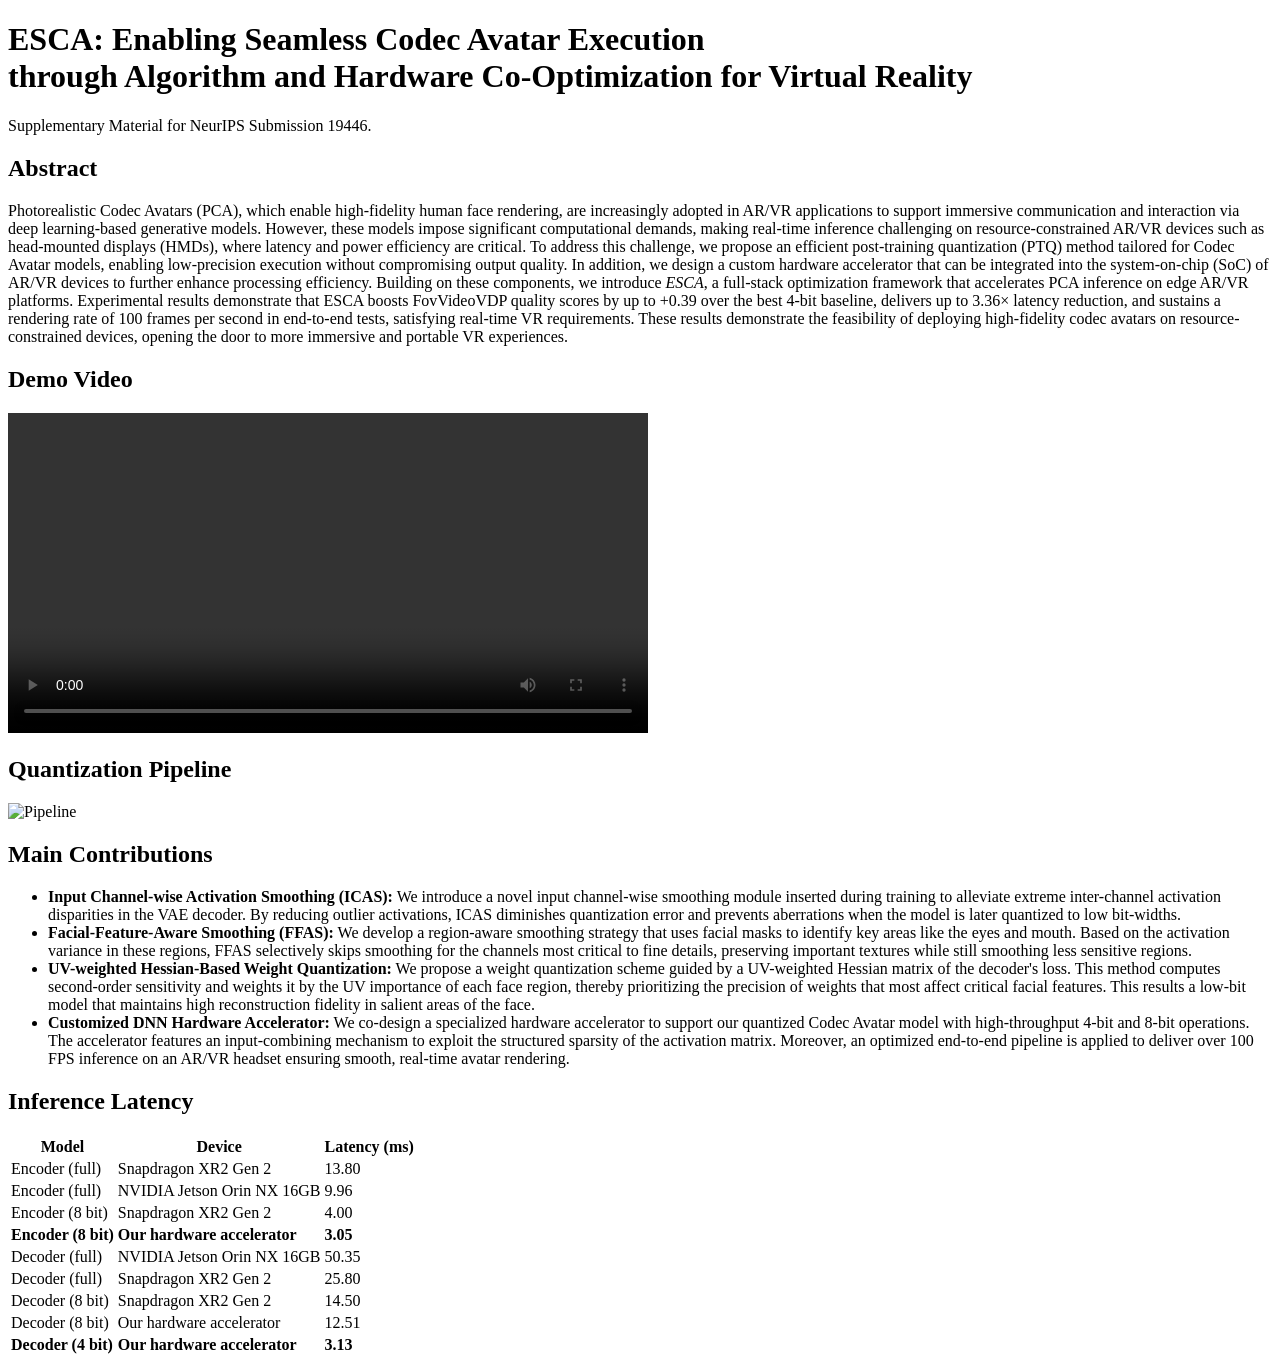
==== index.html @ 7dab5bc8 "Add files via upload" ====
<!DOCTYPE html>
<html lang="en">
<head>
    <meta charset="UTF-8">
    <title>Supplementary Material</title>
    <link rel="stylesheet" href="css/style.css">
</head>
<body>
    <h1>ESCA: Enabling Seamless Codec Avatar Execution<br>through Algorithm and Hardware Co-Optimization for Virtual Reality</h1>
    <p>Supplementary Material for NeurIPS Submission 19446.</p>

    <h2>Abstract</h2>
    <p class="abstract">Photorealistic Codec Avatars (PCA), which enable high-fidelity human face rendering, are increasingly adopted in AR/VR applications to support immersive communication and interaction via deep learning-based generative models. However, these models impose significant computational demands, making real-time inference challenging on resource-constrained AR/VR devices such as head-mounted displays (HMDs), where latency and power efficiency are critical. To address this challenge, we propose an efficient post-training quantization (PTQ) method tailored for Codec Avatar models, enabling low-precision execution without compromising output quality. In addition, we design a custom hardware accelerator that can be integrated into the system-on-chip (SoC) of AR/VR devices to further enhance processing efficiency. Building on these components, we introduce <i>ESCA</i>, a full-stack optimization framework that accelerates PCA inference on edge AR/VR platforms. Experimental results demonstrate that ESCA boosts FovVideoVDP quality scores by up to +0.39 over the best 4-bit baseline, delivers up to 3.36× latency reduction, and sustains a rendering rate of 100 frames per second in end-to-end tests, satisfying real-time VR requirements. These results demonstrate the feasibility of deploying high-fidelity codec avatars on resource-constrained devices, opening the door to more immersive and portable VR experiences.</p>

    <h2>Demo Video</h2>
    <video width="640" controls>
        <source src="assets/demo.mp4" type="video/mp4">
        Your browser does not support the video tag.
    </video>

    <h2>Quantization Pipeline</h2>
    <img src="assets/pipeline.png" alt="Pipeline" width="1000">

    <h2>Main Contributions</h2>
    <ul class="contributions">
        <li>
            <strong>Input Channel-wise Activation Smoothing (ICAS):</strong> We introduce a novel input channel-wise smoothing module inserted during training to alleviate extreme inter-channel activation disparities in the VAE decoder. By reducing outlier activations, ICAS diminishes quantization error and prevents aberrations when the model is later quantized to low bit-widths.
        </li>
        <li>
            <strong>Facial-Feature-Aware Smoothing (FFAS):</strong> We develop a region-aware smoothing strategy that uses facial masks to identify key areas like the eyes and mouth. Based on the activation variance in these regions, FFAS selectively skips smoothing for the channels most critical to fine details, preserving important textures while still smoothing less sensitive regions.
        </li>
        <li>
            <strong>UV-weighted Hessian-Based Weight Quantization:</strong> We propose a weight quantization scheme guided by a UV-weighted Hessian matrix of the decoder's loss. This method computes second-order sensitivity and weights it by the UV importance of each face region, thereby prioritizing the precision of weights that most affect critical facial features. This results a low-bit model that maintains high reconstruction fidelity in salient areas of the face.
        </li>
        <li>
            <strong>Customized DNN Hardware Accelerator:</strong> We co-design a specialized hardware accelerator to support our quantized Codec Avatar model with high-throughput 4-bit and 8-bit operations. The accelerator features an input-combining mechanism to exploit the structured sparsity of the activation matrix. Moreover, an optimized end-to-end pipeline is applied to deliver over 100 FPS inference on an AR/VR headset ensuring smooth, real-time avatar rendering.
        </li>
    </ul>

    <h2>Inference Latency</h2>
    <div class="table-container">
        <table>
            <thead>
                <tr>
                    <th>Model</th>
                    <th>Device</th>
                    <th>Latency (ms)</th>
                </tr>
            </thead>
            <tbody>
                <tr>
                    <td>Encoder (full)</td>
                    <td>Snapdragon XR2 Gen 2</td>
                    <td>13.80</td>
                </tr>
                <tr>
                    <td>Encoder (full)</td>
                    <td>NVIDIA Jetson Orin NX 16GB</td>
                    <td>9.96</td>
                </tr>
                <tr>
                    <td>Encoder (8 bit)</td>
                    <td>Snapdragon XR2 Gen 2</td>
                    <td>4.00</td>
                </tr>
                <tr>
                    <td><strong>Encoder (8 bit)</strong></td>
                    <td><strong>Our hardware accelerator</strong></td>
                    <td><strong>3.05</strong></td>
                </tr>
                <tr>
                    <td>Decoder (full)</td>
                    <td>NVIDIA Jetson Orin NX 16GB</td>
                    <td>50.35</td>
                </tr>
                <tr>
                    <td>Decoder (full)</td>
                    <td>Snapdragon XR2 Gen 2</td>
                    <td>25.80</td>
                </tr>
                <tr>
                    <td>Decoder (8 bit)</td>
                    <td>Snapdragon XR2 Gen 2</td>
                    <td>14.50</td>
                </tr>
                <tr>
                    <td>Decoder (8 bit)</td>
                    <td>Our hardware accelerator</td>
                    <td>12.51</td>
                </tr>
                <tr>
                    <td><strong>Decoder (4 bit)</strong></td>
                    <td><strong>Our hardware accelerator</strong></td>
                    <td><strong>3.13</strong></td>
                </tr>
            </tbody>
        </table>
    </div>
</body>
</html>
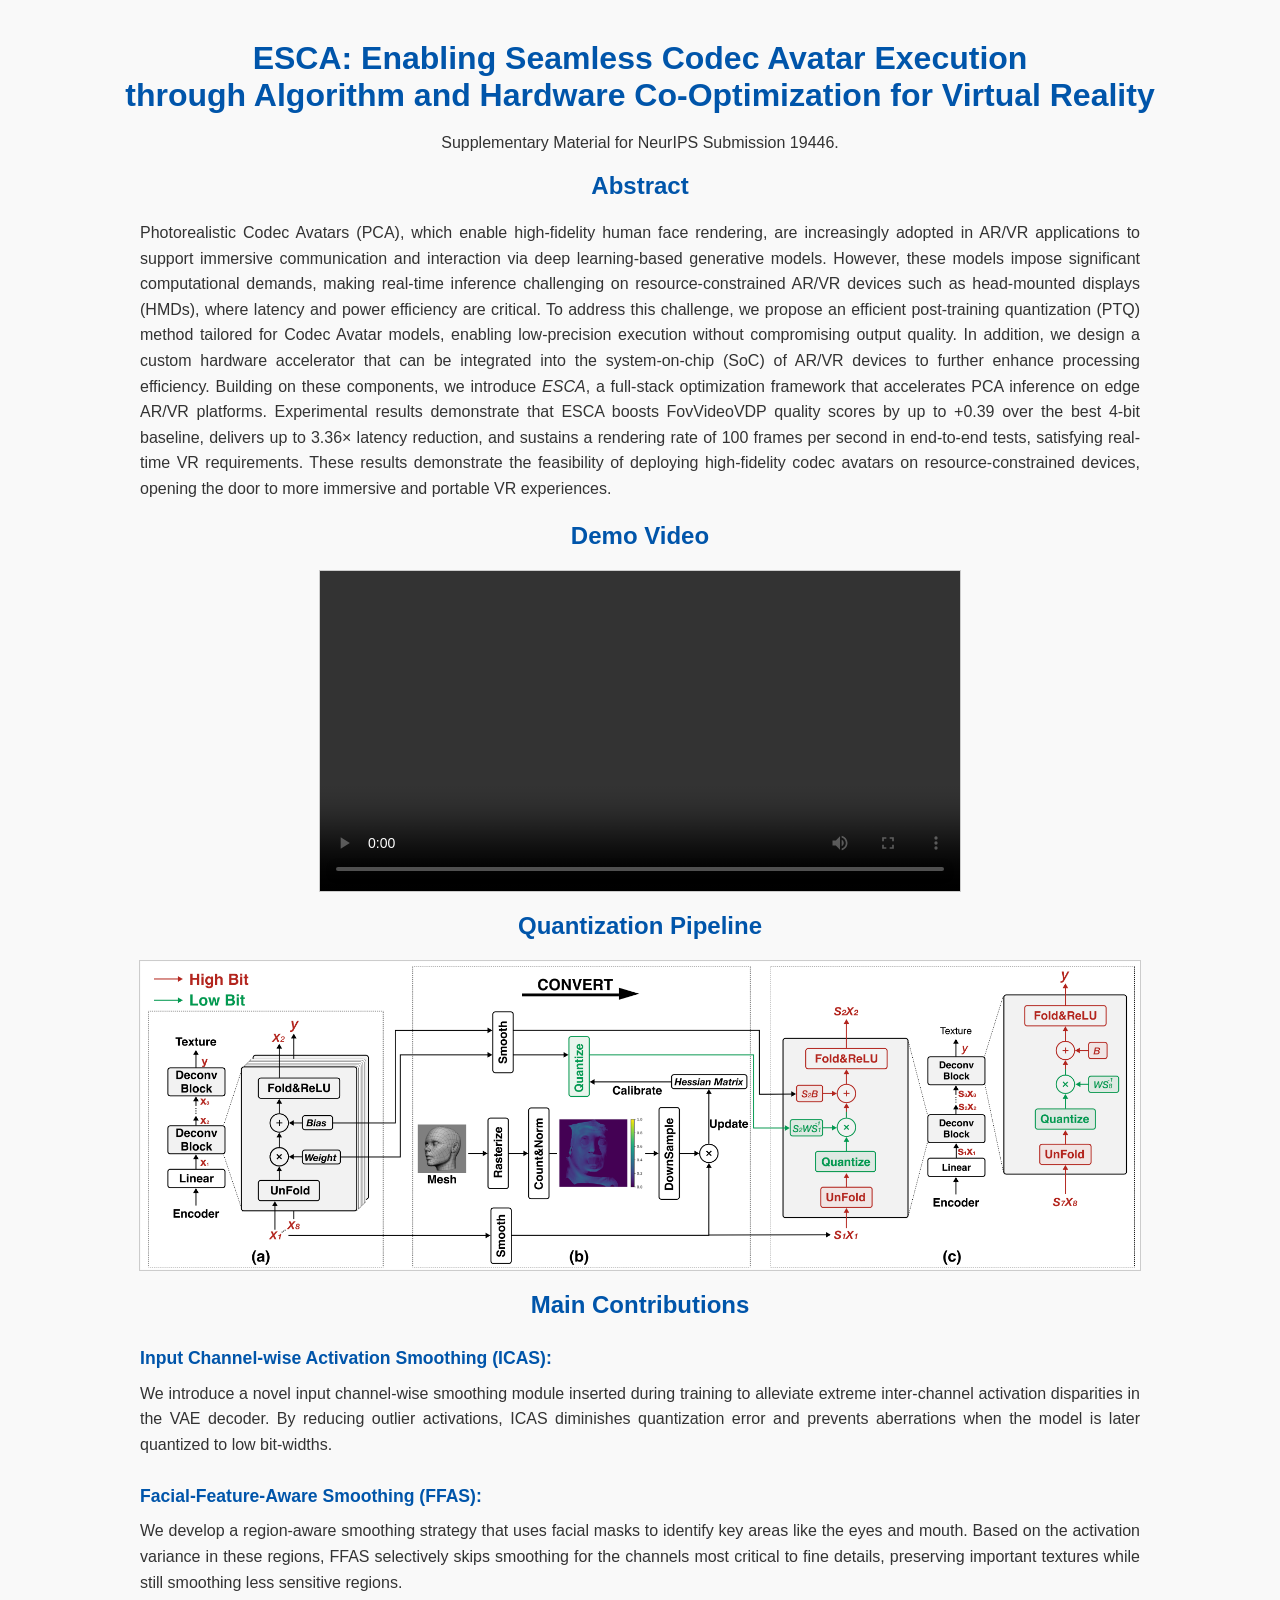
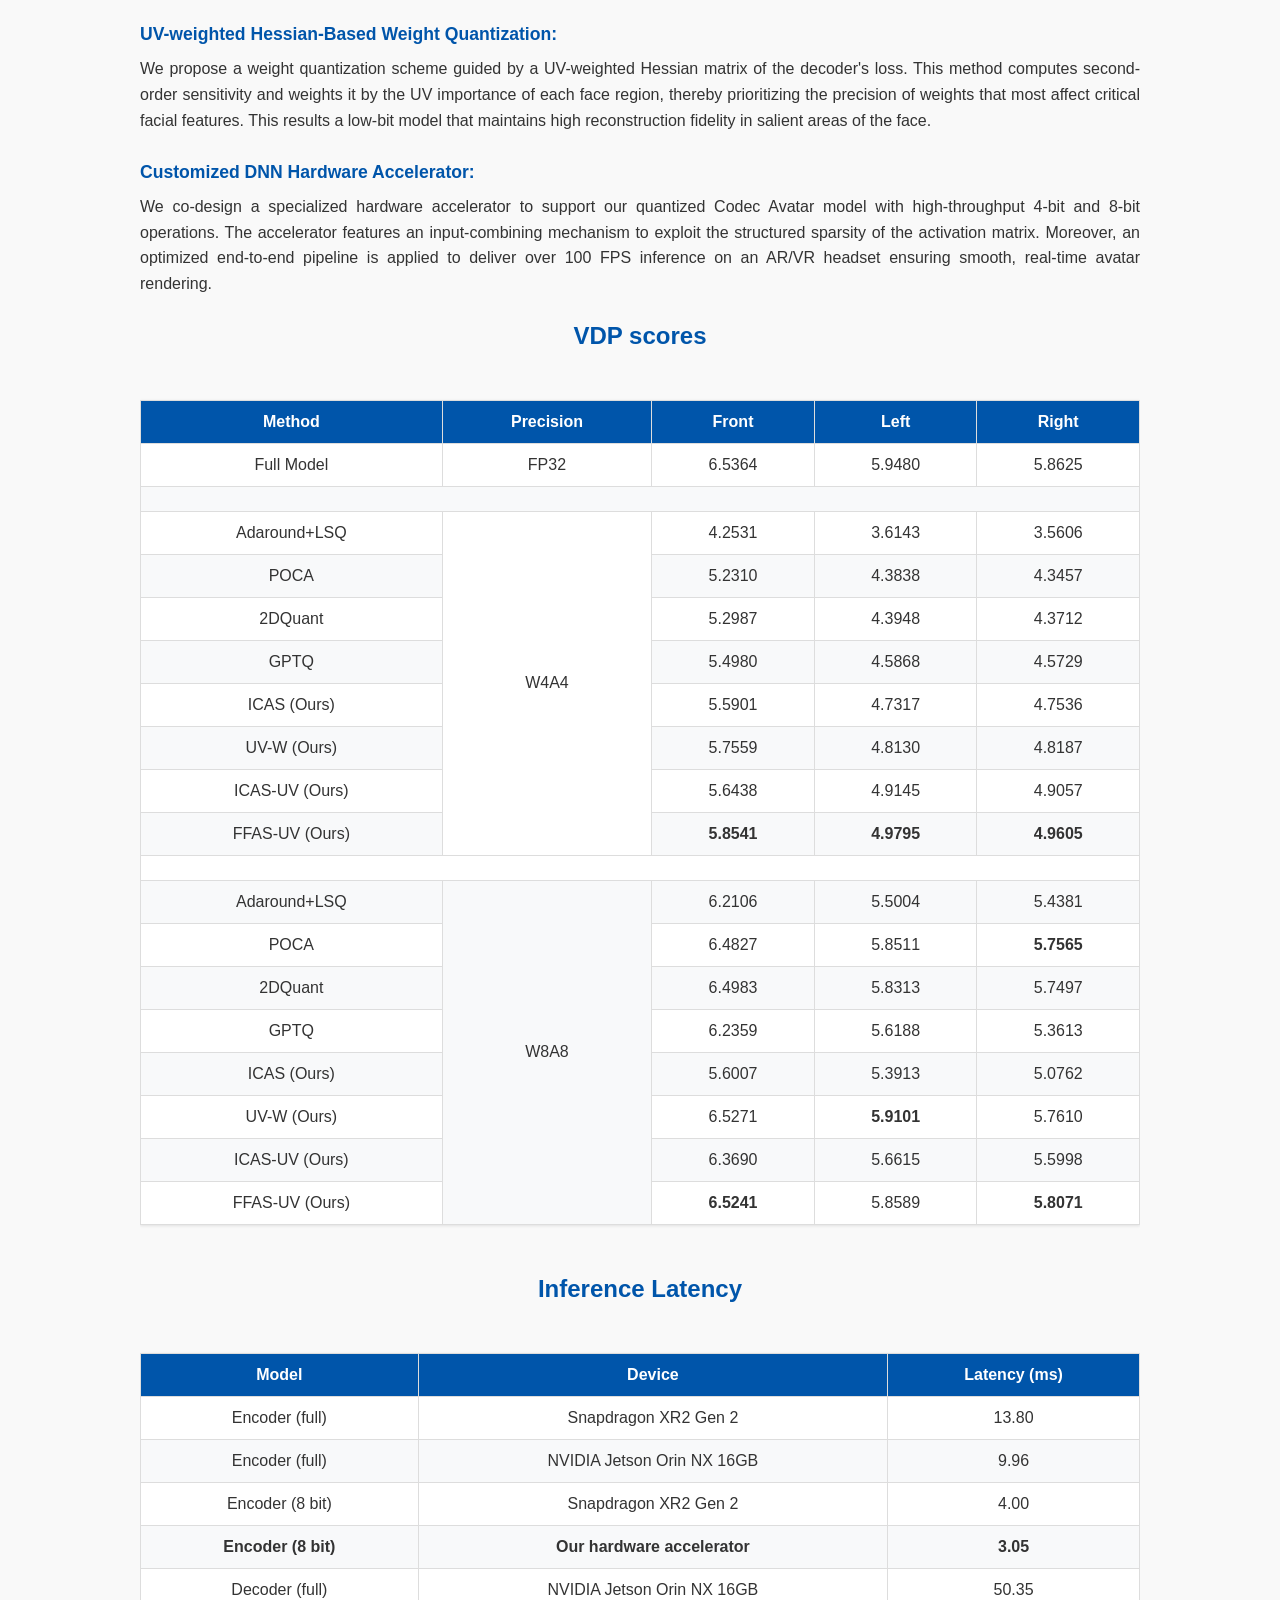
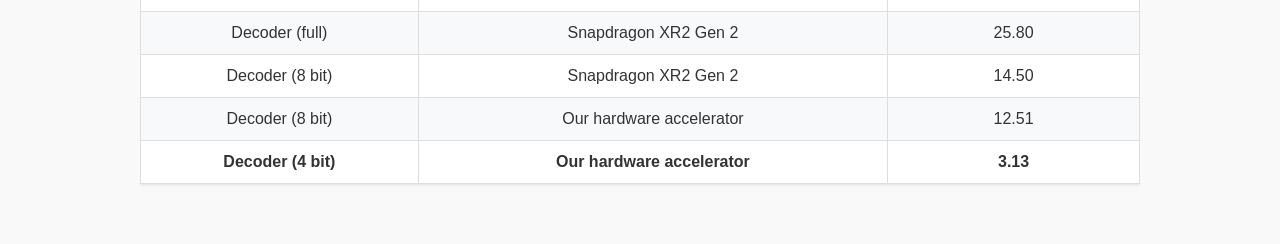
==== commit 34477946: "Update index.html" ====
--- a/index.html
+++ b/index.html
@@ -36,6 +36,60 @@
             <strong>Customized DNN Hardware Accelerator:</strong> We co-design a specialized hardware accelerator to support our quantized Codec Avatar model with high-throughput 4-bit and 8-bit operations. The accelerator features an input-combining mechanism to exploit the structured sparsity of the activation matrix. Moreover, an optimized end-to-end pipeline is applied to deliver over 100 FPS inference on an AR/VR headset ensuring smooth, real-time avatar rendering.
         </li>
     </ul>
+
+    <h2>VDP scores</h2>
+    <div class="table-container">
+        <table class="vdp-table">
+            <thead>
+                <tr>
+                    <th>Method</th>
+                    <th>Precision</th>
+                    <th>Front</th>
+                    <th>Left</th>
+                    <th>Right</th>
+                </tr>
+            </thead>
+            <tbody>
+                <tr>
+                    <td>Full Model</td>
+                    <td rowspan="1">FP32</td>
+                    <td>6.5364</td>
+                    <td>5.9480</td>
+                    <td>5.8625</td>
+                </tr>
+                <tr class="section-sep"><td colspan="5"></td></tr>
+                <tr>
+                    <td>Adaround+LSQ</td>
+                    <td rowspan="8">W4A4</td>
+                    <td>4.2531</td>
+                    <td>3.6143</td>
+                    <td>3.5606</td>
+                </tr>
+                <tr><td>POCA</td><td>5.2310</td><td>4.3838</td><td>4.3457</td></tr>
+                <tr><td>2DQuant</td><td>5.2987</td><td>4.3948</td><td>4.3712</td></tr>
+                <tr><td>GPTQ</td><td>5.4980</td><td>4.5868</td><td>4.5729</td></tr>
+                <tr><td>ICAS (Ours)</td><td>5.5901</td><td>4.7317</td><td>4.7536</td></tr>
+                <tr><td>UV-W (Ours)</td><td>5.7559</td><td>4.8130</td><td>4.8187</td></tr>
+                <tr><td>ICAS-UV (Ours)</td><td>5.6438</td><td>4.9145</td><td>4.9057</td></tr>
+                <tr><td>FFAS-UV (Ours)</td><td><strong>5.8541</strong></td><td><strong>4.9795</strong></td><td><strong>4.9605</strong></td></tr>
+                <tr class="section-sep"><td colspan="5"></td></tr>
+                <tr>
+                    <td>Adaround+LSQ</td>
+                    <td rowspan="8">W8A8</td>
+                    <td>6.2106</td>
+                    <td>5.5004</td>
+                    <td>5.4381</td>
+                </tr>
+                <tr><td>POCA</td><td>6.4827</td><td>5.8511</td><td><strong>5.7565</strong></td></tr>
+                <tr><td>2DQuant</td><td>6.4983</td><td>5.8313</td><td>5.7497</td></tr>
+                <tr><td>GPTQ</td><td>6.2359</td><td>5.6188</td><td>5.3613</td></tr>
+                <tr><td>ICAS (Ours)</td><td>5.6007</td><td>5.3913</td><td>5.0762</td></tr>
+                <tr><td>UV-W (Ours)</td><td>6.5271</td><td><strong>5.9101</strong></td><td>5.7610</td></tr>
+                <tr><td>ICAS-UV (Ours)</td><td>6.3690</td><td>5.6615</td><td>5.5998</td></tr>
+                <tr><td>FFAS-UV (Ours)</td><td><strong>6.5241</strong></td><td>5.8589</td><td><strong>5.8071</strong></td></tr>
+            </tbody>
+        </table>
+    </div>
 
     <h2>Inference Latency</h2>
     <div class="table-container">
--- a/css/style.css
+++ b/css/style.css
@@ -0,0 +1,95 @@
+body {
+    font-family: Arial, sans-serif;
+    margin: 40px;
+    background-color: #f9f9f9;
+    color: #333;
+    text-align: center;
+    max-width: 1200px;
+    margin: 40px auto;
+}
+h1, h2 {
+    color: #0055aa;
+    margin: 20px 0;
+}
+img, video {
+    margin: 20px auto;
+    border: 1px solid #ccc;
+    display: block;
+    max-width: 100%;
+}
+
+p {
+    margin: 15px 0;
+    max-width: 1000px;
+    margin-left: auto;
+    margin-right: auto;
+}
+
+.abstract {
+    text-align: justify;
+    line-height: 1.6;
+    margin: 20px auto;
+}
+
+.table-container {
+    margin: 30px auto;
+    overflow-x: auto;
+    max-width: 1000px;
+}
+
+table {
+    width: 100%;
+    border-collapse: collapse;
+    margin: 20px 0;
+    background-color: white;
+    box-shadow: 0 1px 3px rgba(0, 0, 0, 0.1);
+}
+
+th, td {
+    padding: 12px 15px;
+    text-align: center;
+    border: 1px solid #ddd;
+}
+
+th {
+    background-color: #0055aa;
+    color: white;
+    font-weight: bold;
+}
+
+tr:nth-child(even) {
+    background-color: #f8f9fa;
+}
+
+tr:hover {
+    background-color: #f5f5f5;
+}
+
+ul {
+    text-align: left;
+    max-width: 1000px;
+    margin: 20px auto;
+    padding-left: 20px;
+}
+
+.contributions {
+    list-style-type: none;
+    padding-left: 0;
+}
+
+.contributions li {
+    margin: 25px 0;
+    line-height: 1.6;
+    text-align: justify;
+}
+
+.contributions strong {
+    color: #0055aa;
+    display: block;
+    margin-bottom: 8px;
+    font-size: 1.1em;
+}
+
+li {
+    margin: 10px 0;
+}
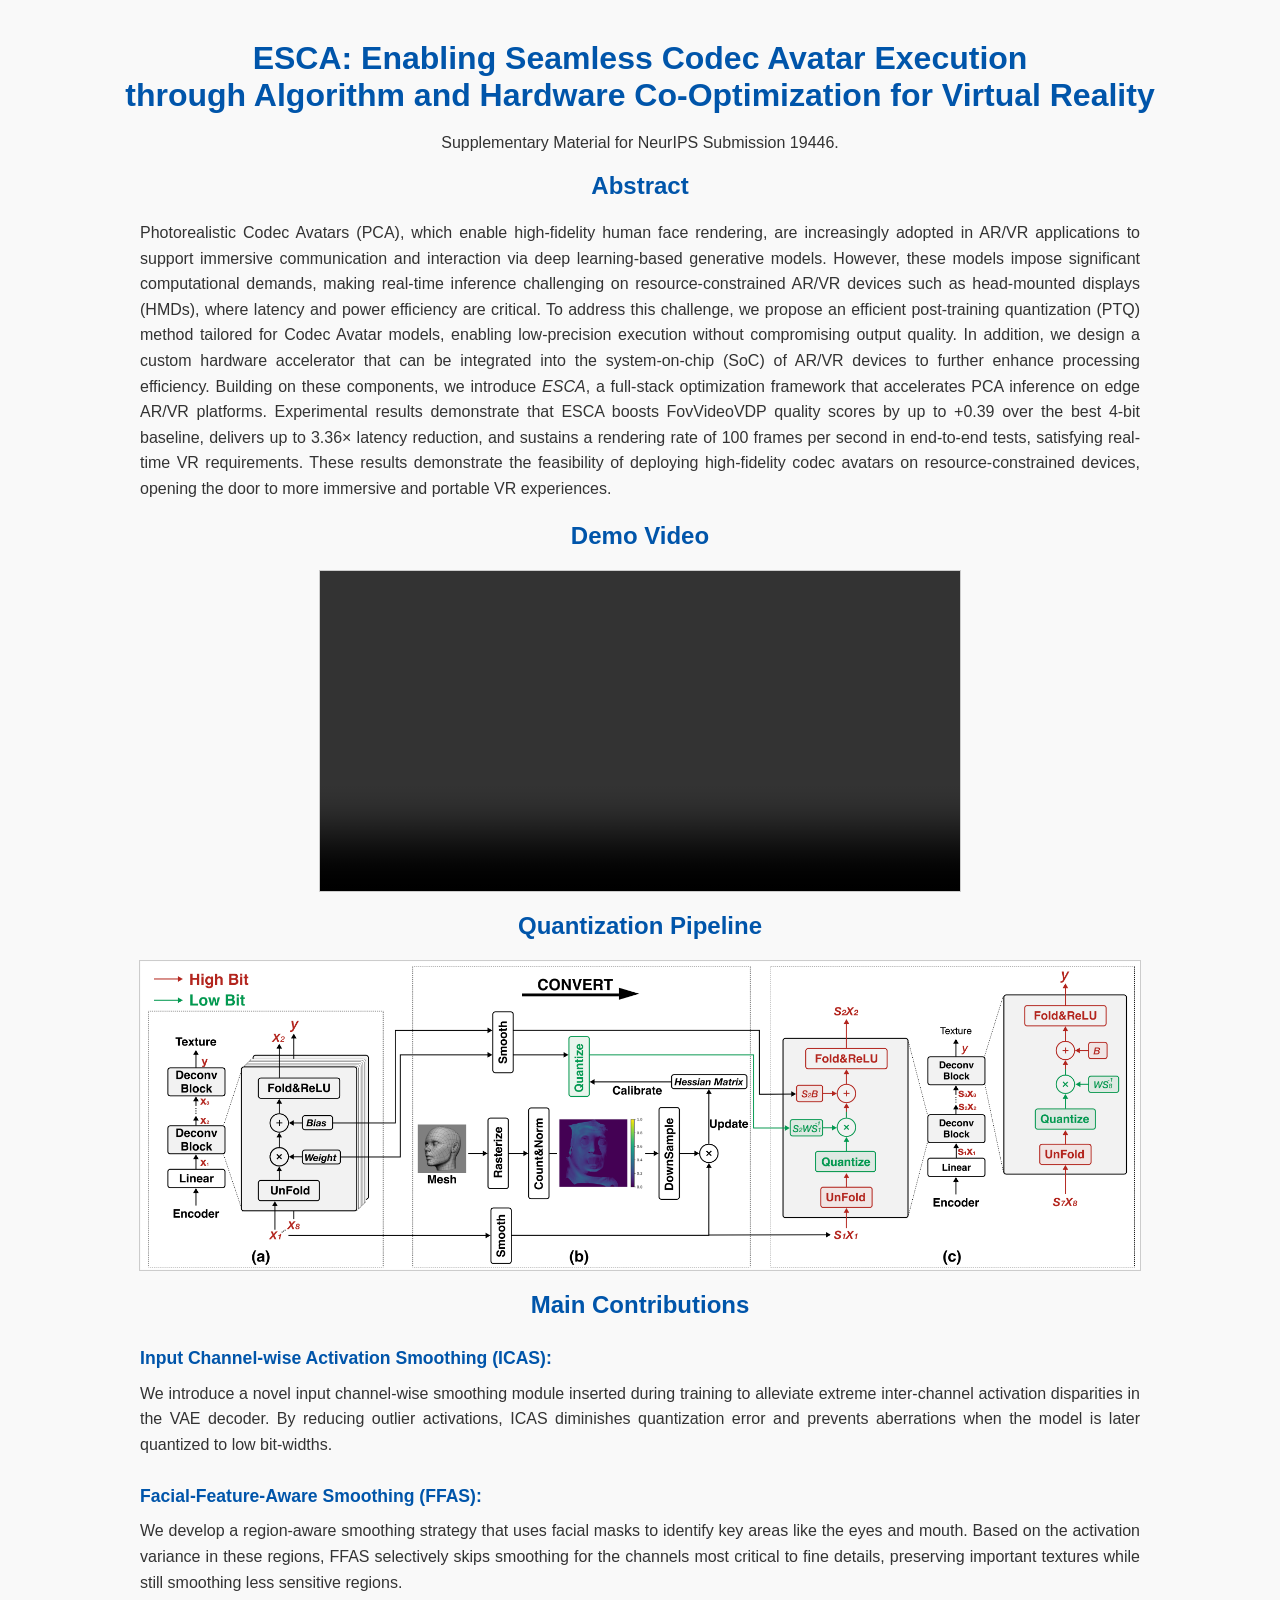
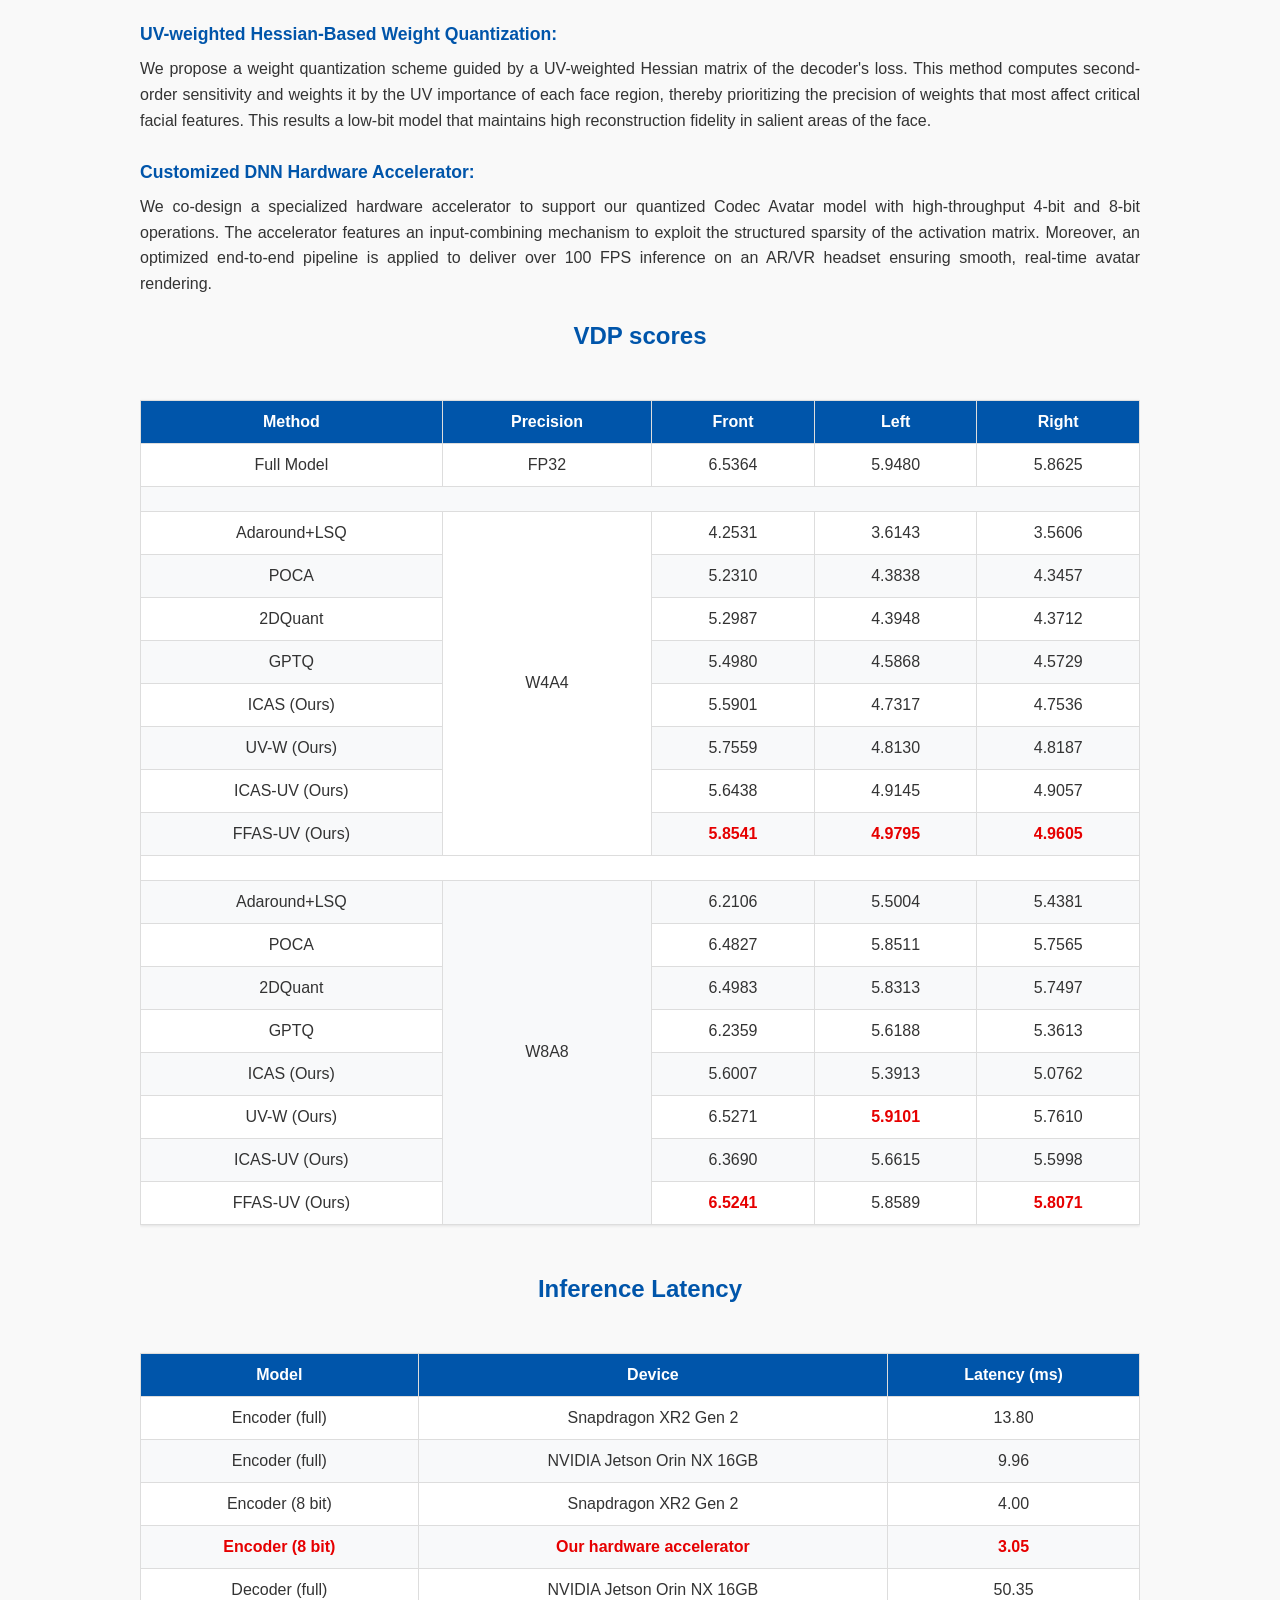
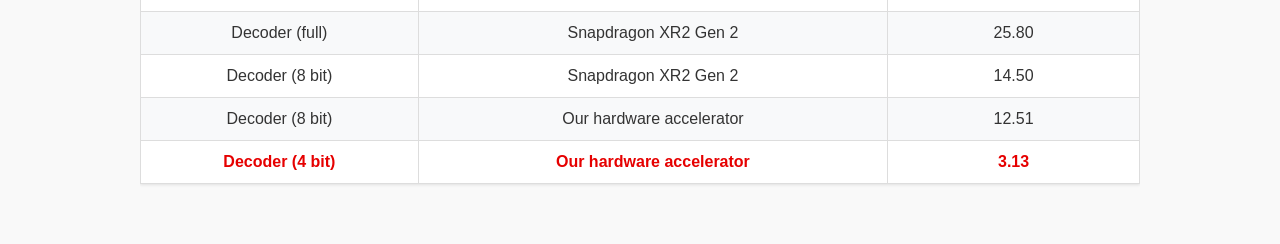
==== commit 6f6295b5: "Update index.html" ====
--- a/index.html
+++ b/index.html
@@ -80,7 +80,7 @@
                     <td>5.5004</td>
                     <td>5.4381</td>
                 </tr>
-                <tr><td>POCA</td><td>6.4827</td><td>5.8511</td><td><strong>5.7565</strong></td></tr>
+                <tr><td>POCA</td><td>6.4827</td><td>5.8511</td><td>5.7565</td></tr>
                 <tr><td>2DQuant</td><td>6.4983</td><td>5.8313</td><td>5.7497</td></tr>
                 <tr><td>GPTQ</td><td>6.2359</td><td>5.6188</td><td>5.3613</td></tr>
                 <tr><td>ICAS (Ours)</td><td>5.6007</td><td>5.3913</td><td>5.0762</td></tr>
--- a/css/style.css
+++ b/css/style.css
@@ -93,3 +93,11 @@
 li {
     margin: 10px 0;
 }
+
+.vdp-table strong {
+    color: #e60000;
+}
+
+.table-container strong {
+    color: #e60000;
+}
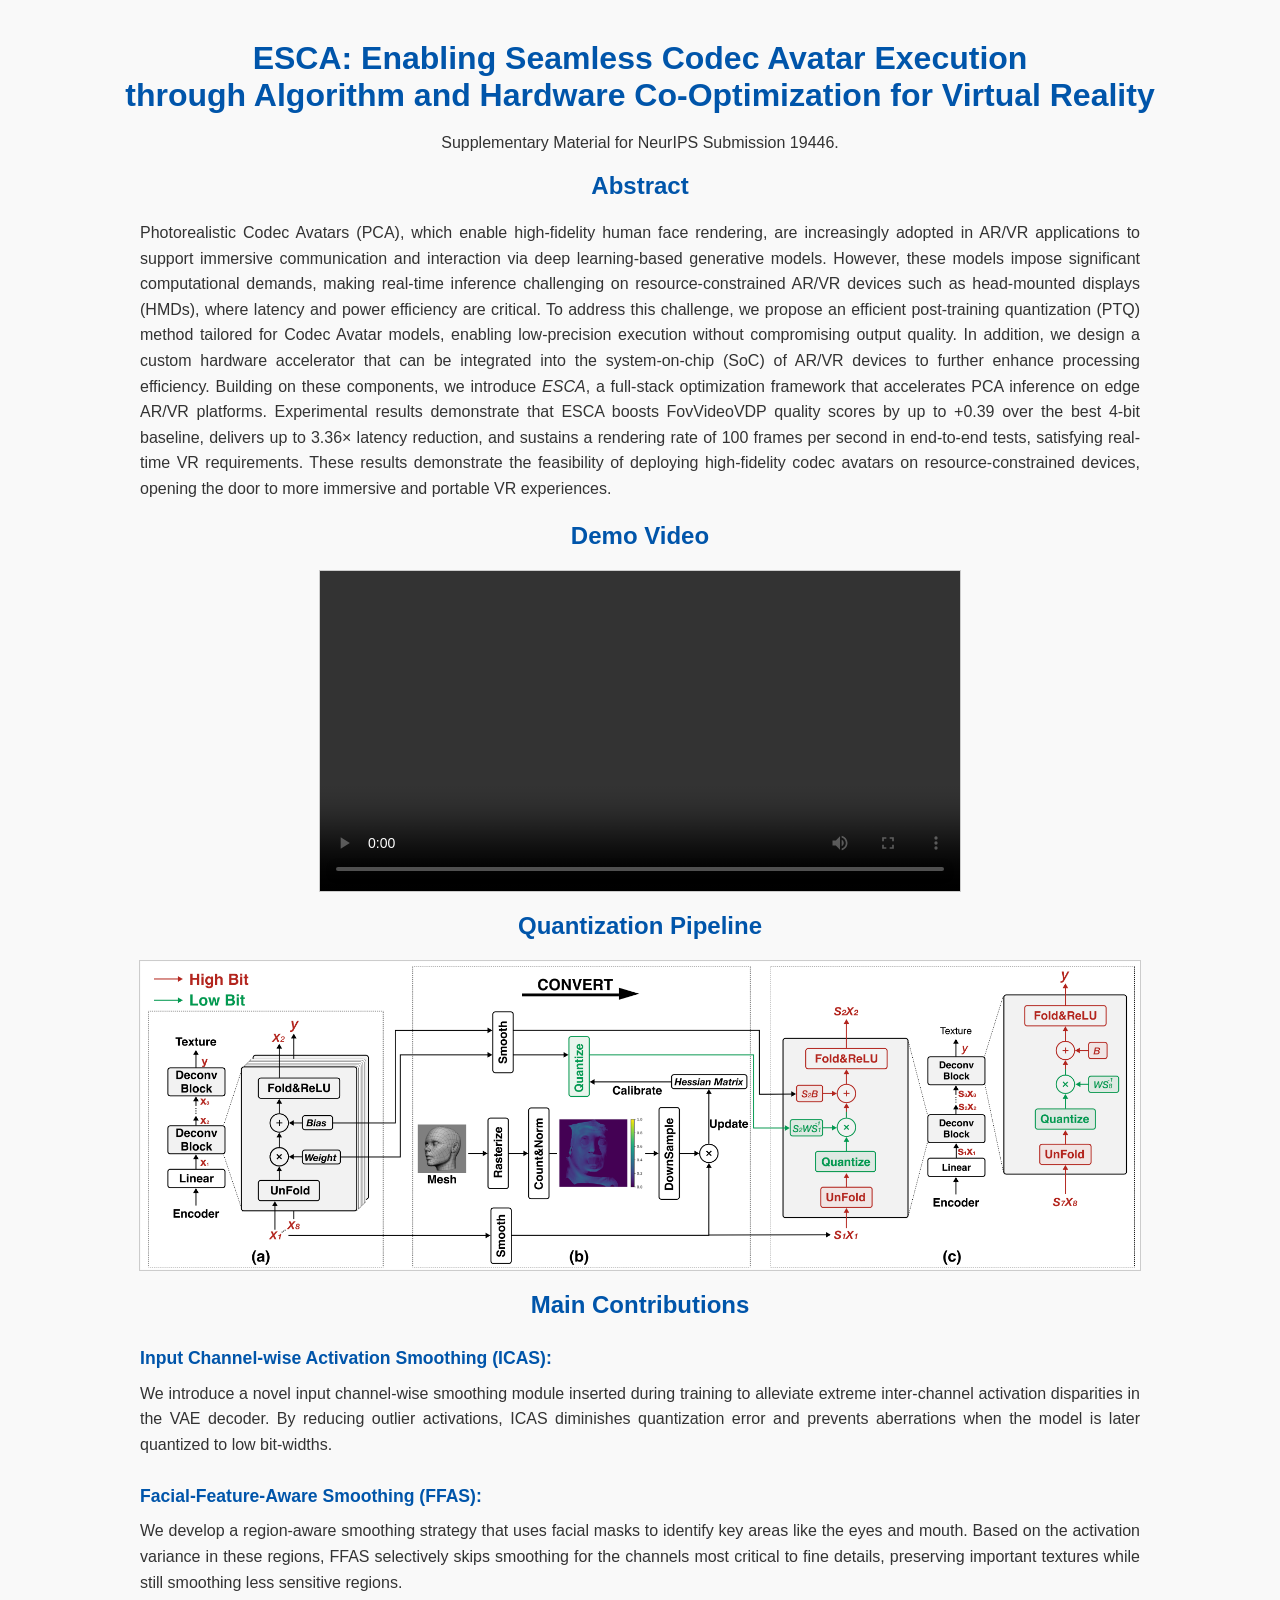
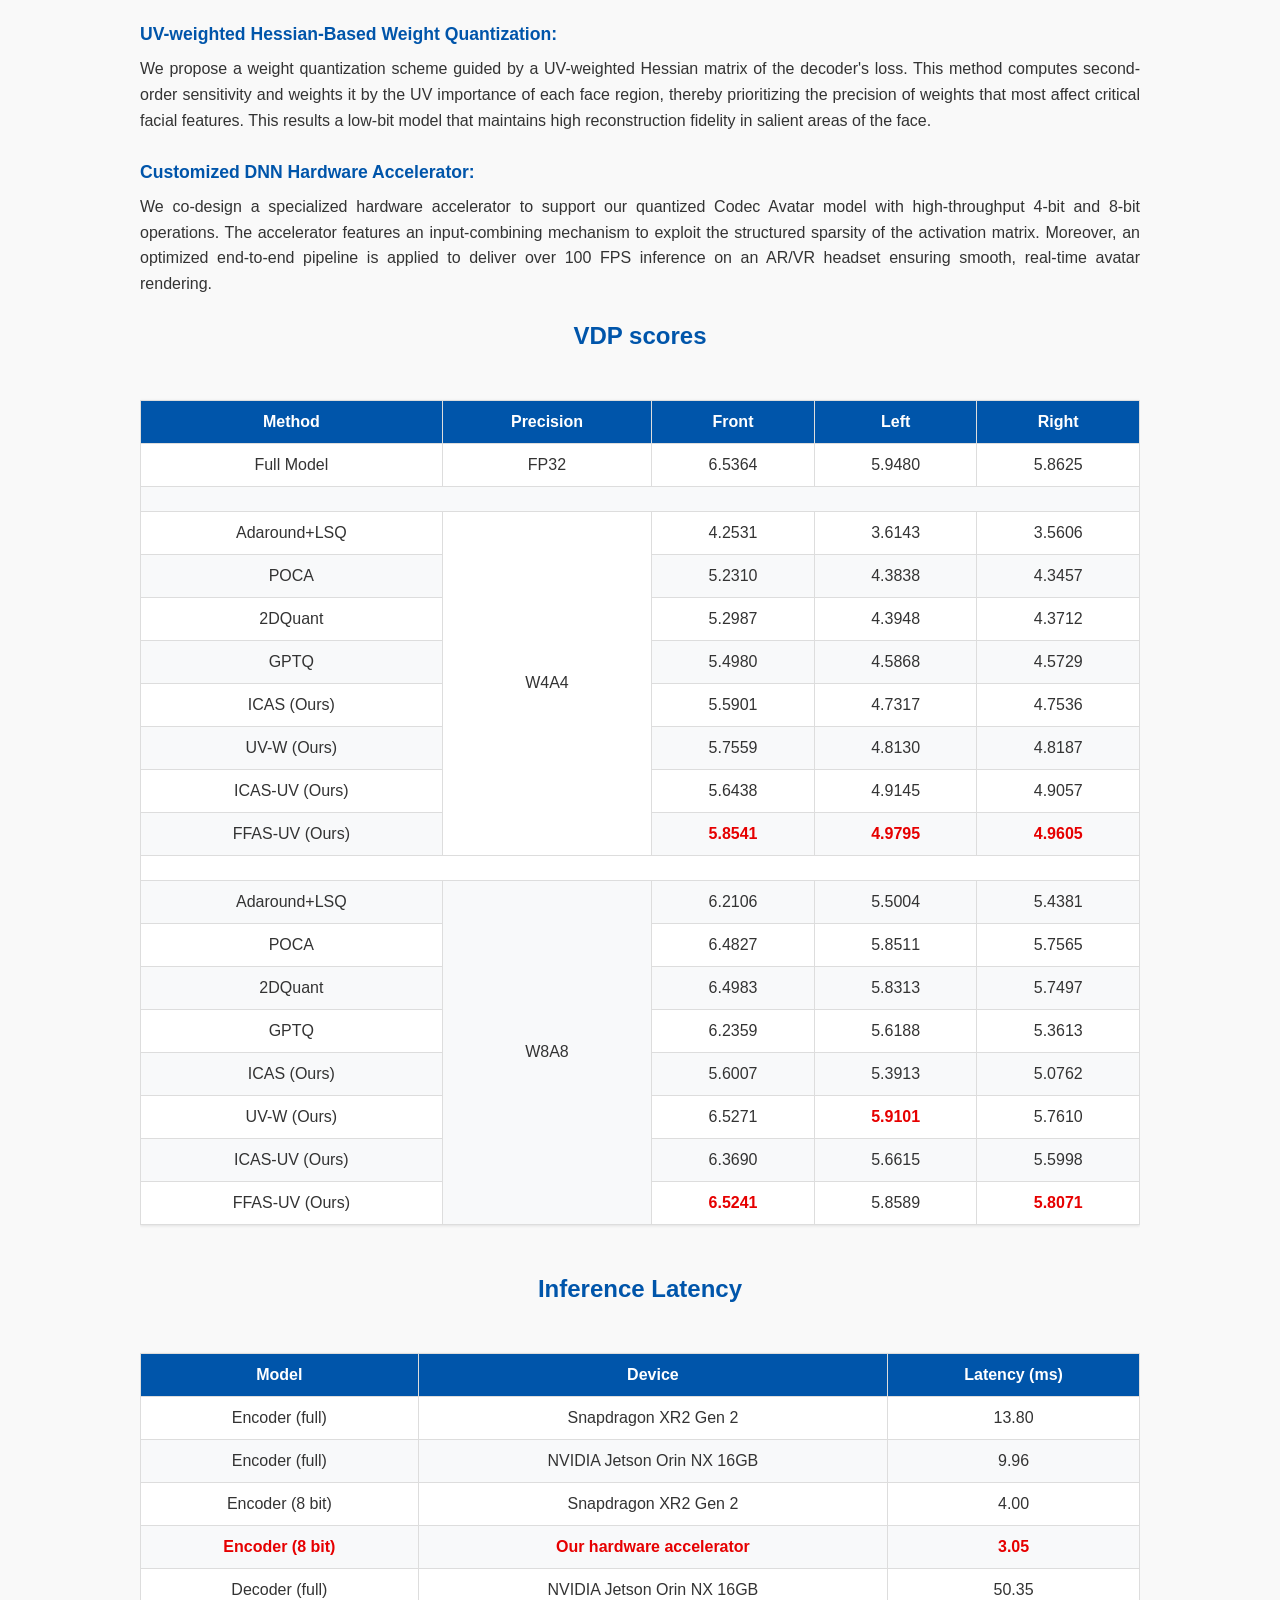
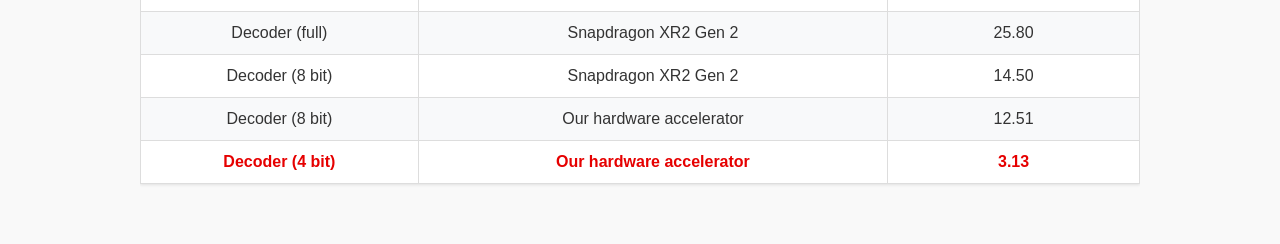
==== commit b9d3a936: "Update index.html" ====
--- a/index.html
+++ b/index.html
@@ -14,7 +14,7 @@
 
     <h2>Demo Video</h2>
     <video width="640" controls>
-        <source src="assets/demo.mp4" type="video/mp4">
+        <source src="assets/esca_w4a4.mp4" type="video/mp4">
         Your browser does not support the video tag.
     </video>
 
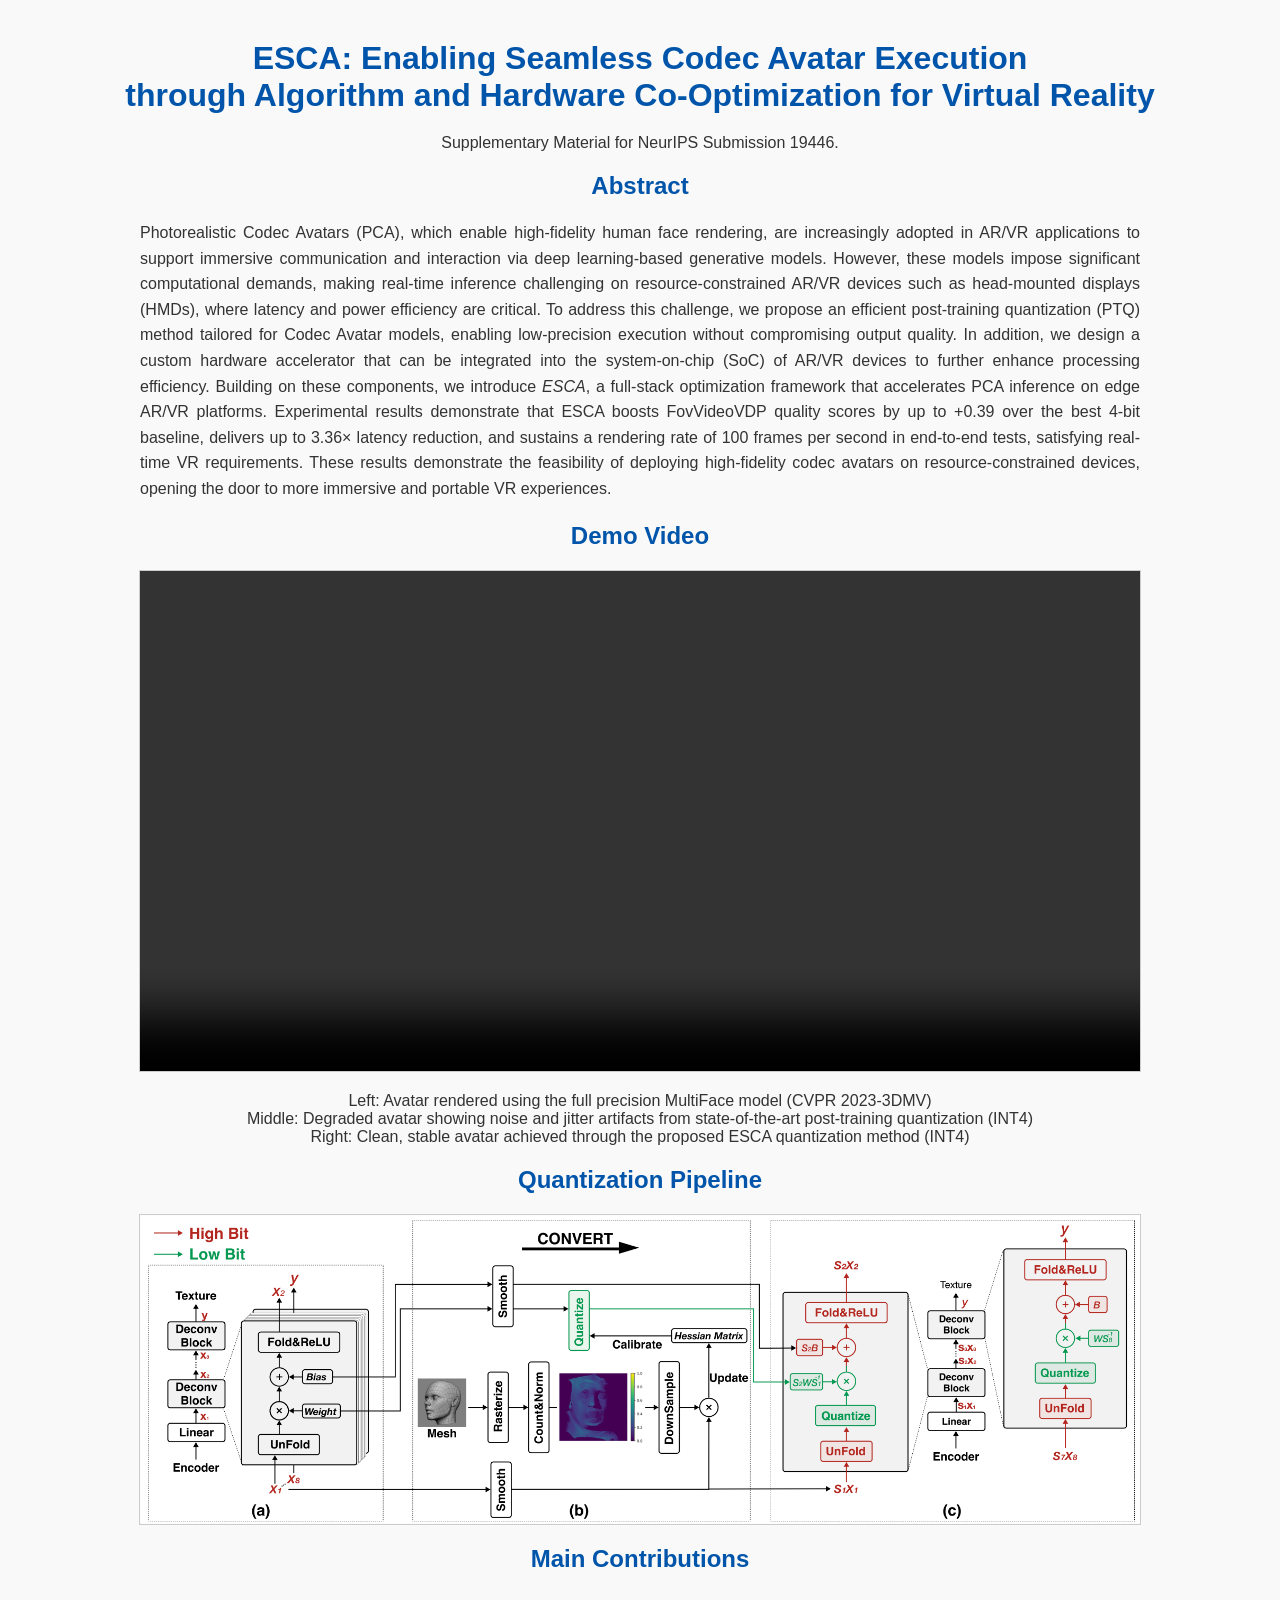
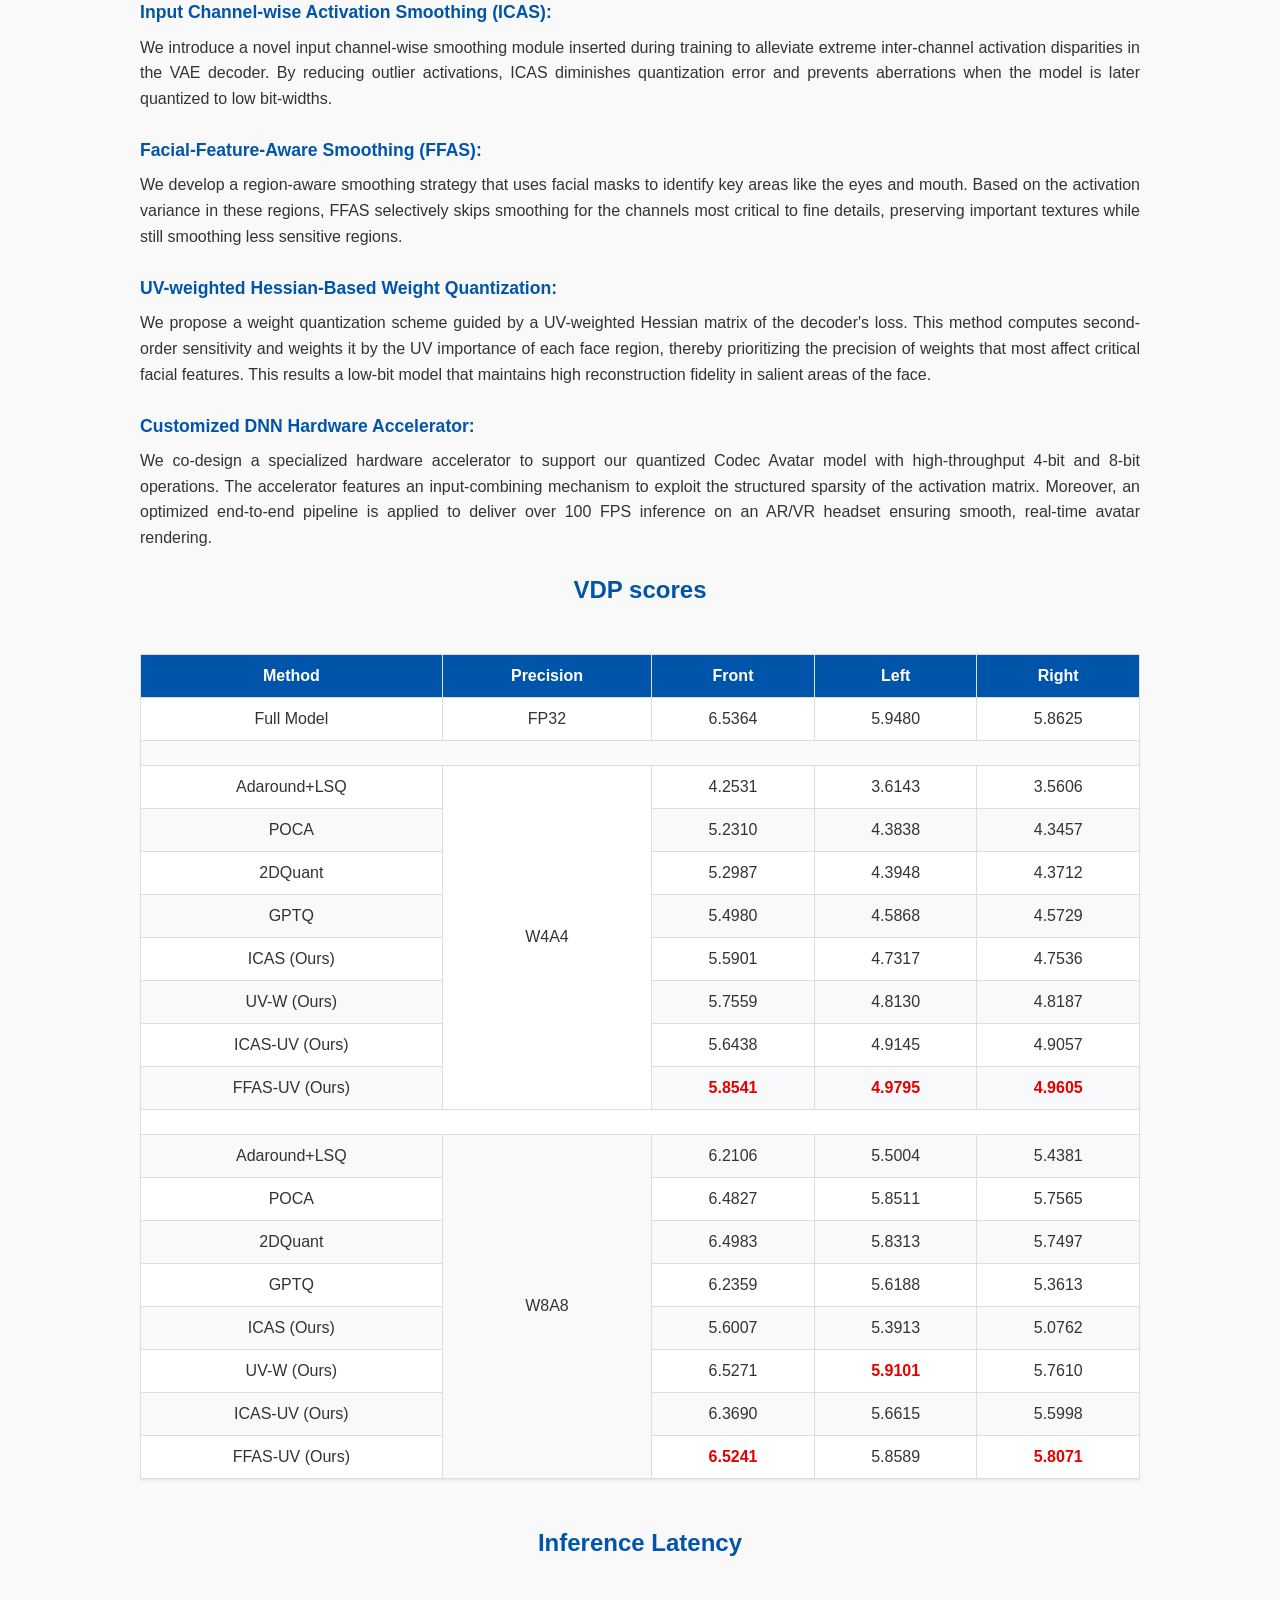
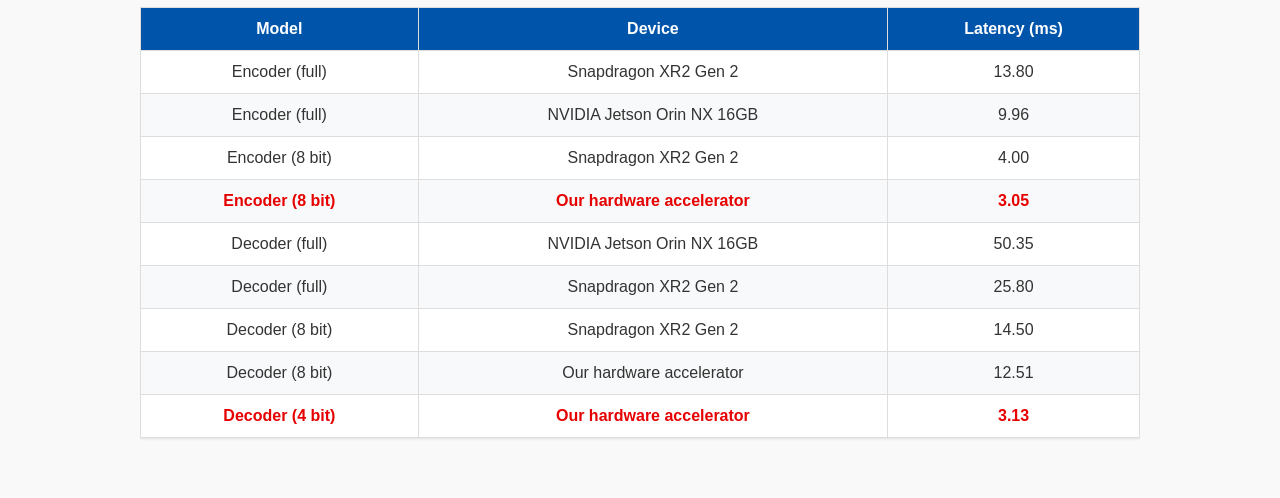
==== commit b0779da1: "Update index.html" ====
--- a/index.html
+++ b/index.html
@@ -13,10 +13,15 @@
     <p class="abstract">Photorealistic Codec Avatars (PCA), which enable high-fidelity human face rendering, are increasingly adopted in AR/VR applications to support immersive communication and interaction via deep learning-based generative models. However, these models impose significant computational demands, making real-time inference challenging on resource-constrained AR/VR devices such as head-mounted displays (HMDs), where latency and power efficiency are critical. To address this challenge, we propose an efficient post-training quantization (PTQ) method tailored for Codec Avatar models, enabling low-precision execution without compromising output quality. In addition, we design a custom hardware accelerator that can be integrated into the system-on-chip (SoC) of AR/VR devices to further enhance processing efficiency. Building on these components, we introduce <i>ESCA</i>, a full-stack optimization framework that accelerates PCA inference on edge AR/VR platforms. Experimental results demonstrate that ESCA boosts FovVideoVDP quality scores by up to +0.39 over the best 4-bit baseline, delivers up to 3.36× latency reduction, and sustains a rendering rate of 100 frames per second in end-to-end tests, satisfying real-time VR requirements. These results demonstrate the feasibility of deploying high-fidelity codec avatars on resource-constrained devices, opening the door to more immersive and portable VR experiences.</p>
 
     <h2>Demo Video</h2>
-    <video width="640" controls>
+    <video width="1000" controls>
         <source src="assets/esca_w4a4.mp4" type="video/mp4">
         Your browser does not support the video tag.
     </video>
+    <p class="video-caption">
+        Left: Avatar rendered using the full precision MultiFace model (CVPR 2023-3DMV)<br>
+        Middle: Degraded avatar showing noise and jitter artifacts from state-of-the-art post-training quantization (INT4)<br>
+        Right: Clean, stable avatar achieved through the proposed ESCA quantization method (INT4)
+    </p>
 
     <h2>Quantization Pipeline</h2>
     <img src="assets/pipeline.png" alt="Pipeline" width="1000">
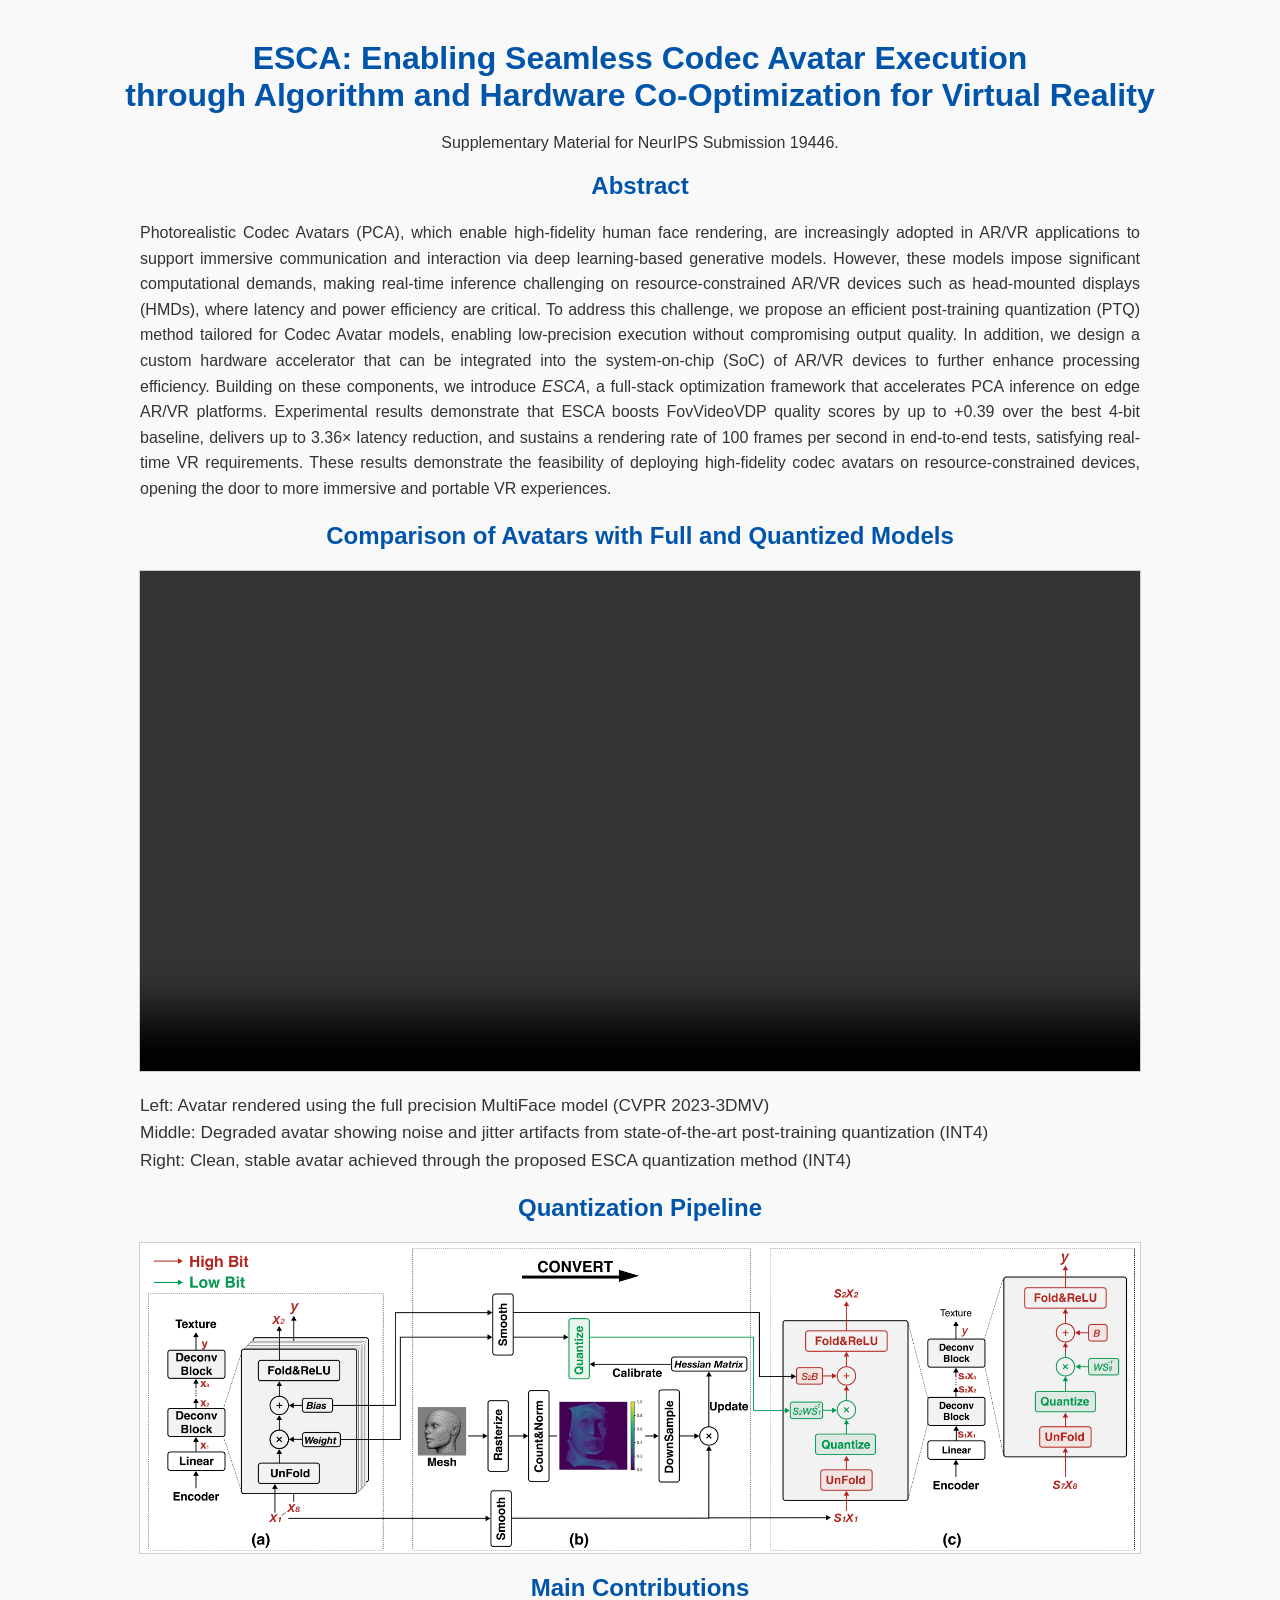
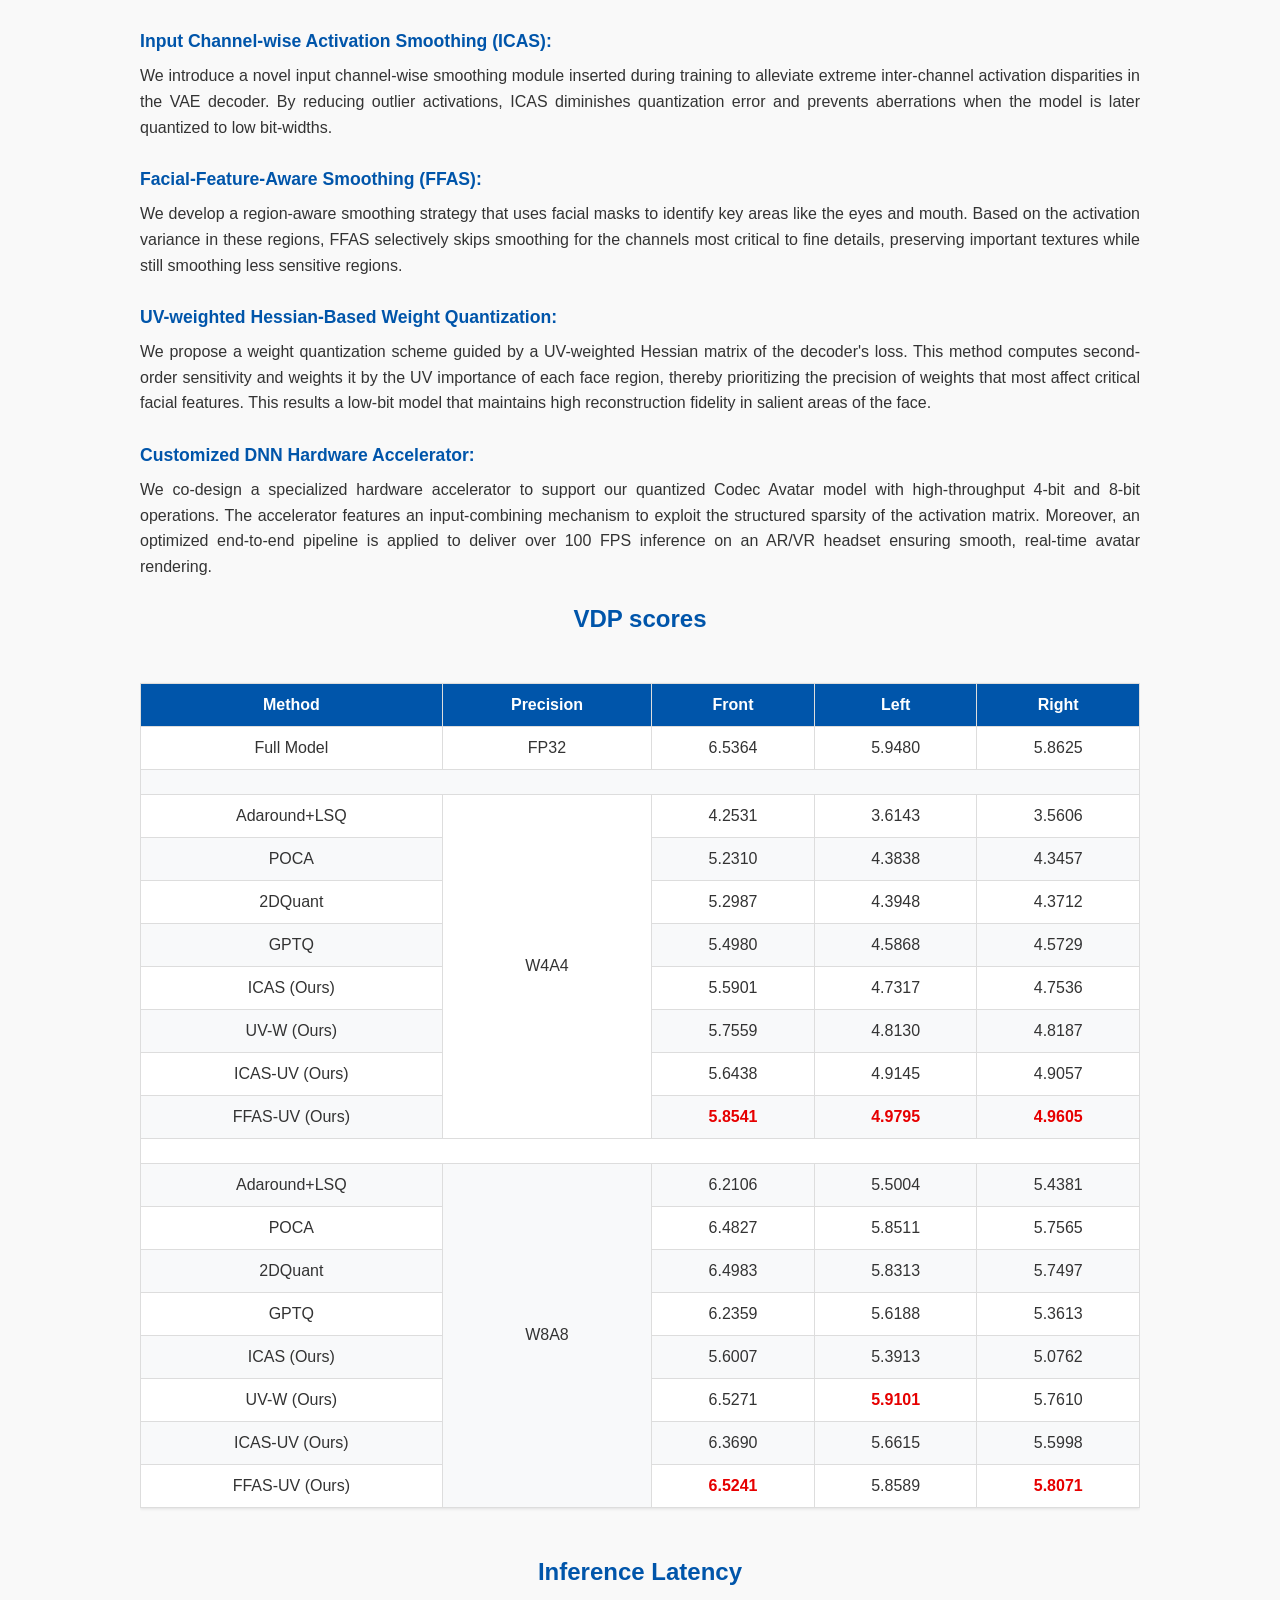
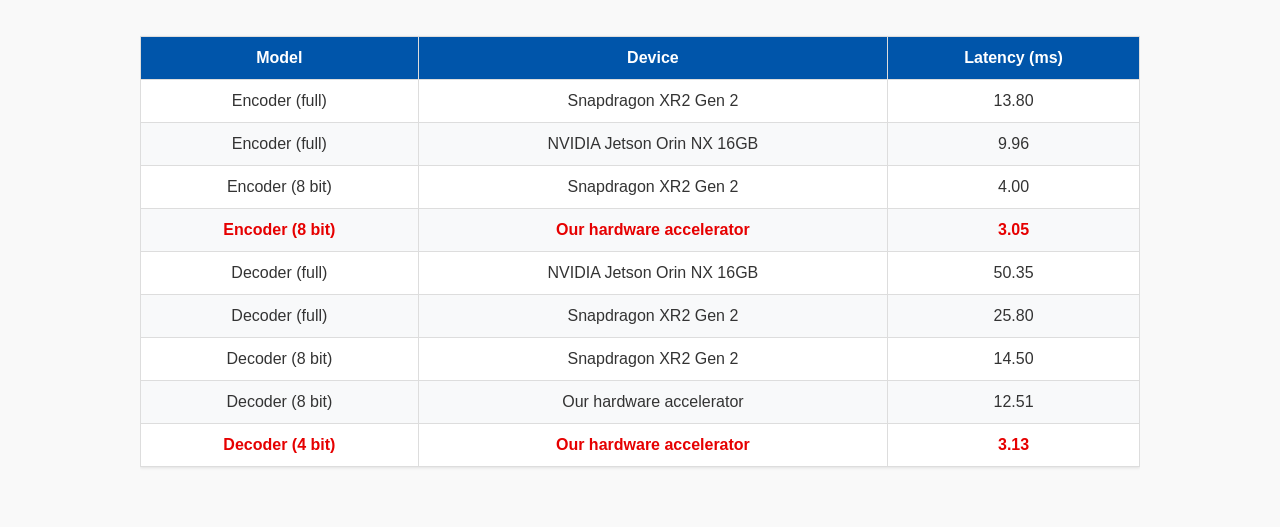
==== commit a281604d: "Update index.html" ====
--- a/index.html
+++ b/index.html
@@ -12,7 +12,7 @@
     <h2>Abstract</h2>
     <p class="abstract">Photorealistic Codec Avatars (PCA), which enable high-fidelity human face rendering, are increasingly adopted in AR/VR applications to support immersive communication and interaction via deep learning-based generative models. However, these models impose significant computational demands, making real-time inference challenging on resource-constrained AR/VR devices such as head-mounted displays (HMDs), where latency and power efficiency are critical. To address this challenge, we propose an efficient post-training quantization (PTQ) method tailored for Codec Avatar models, enabling low-precision execution without compromising output quality. In addition, we design a custom hardware accelerator that can be integrated into the system-on-chip (SoC) of AR/VR devices to further enhance processing efficiency. Building on these components, we introduce <i>ESCA</i>, a full-stack optimization framework that accelerates PCA inference on edge AR/VR platforms. Experimental results demonstrate that ESCA boosts FovVideoVDP quality scores by up to +0.39 over the best 4-bit baseline, delivers up to 3.36× latency reduction, and sustains a rendering rate of 100 frames per second in end-to-end tests, satisfying real-time VR requirements. These results demonstrate the feasibility of deploying high-fidelity codec avatars on resource-constrained devices, opening the door to more immersive and portable VR experiences.</p>
 
-    <h2>Demo Video</h2>
+    <h2>Comparison of Avatars with Full and Quantized Models</h2>
     <video width="1000" controls>
         <source src="assets/esca_w4a4.mp4" type="video/mp4">
         Your browser does not support the video tag.
--- a/css/style.css
+++ b/css/style.css
@@ -101,3 +101,11 @@
 .table-container strong {
     color: #e60000;
 }
+
+.video-caption {
+    text-align: left;
+    max-width: 1000px;
+    margin: 20px auto;
+    font-size: 1.08em;
+    line-height: 1.6;
+}
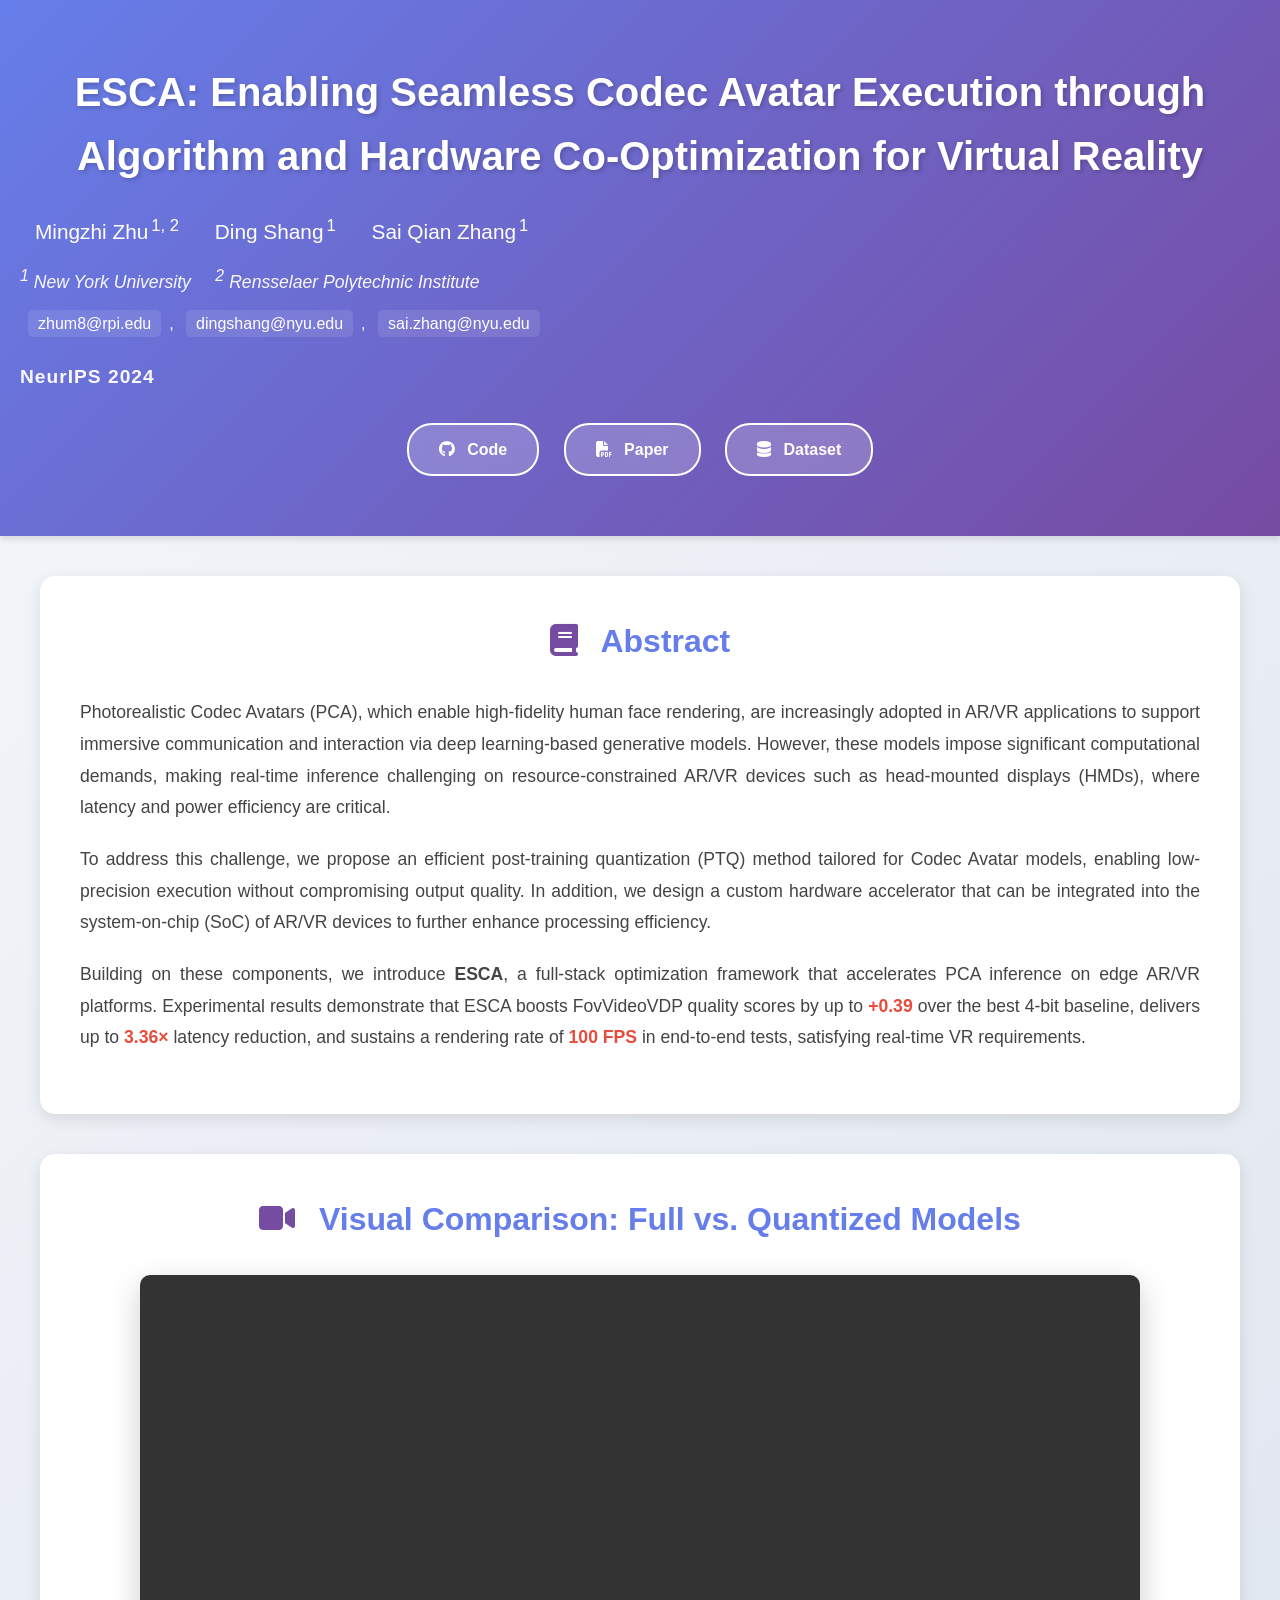
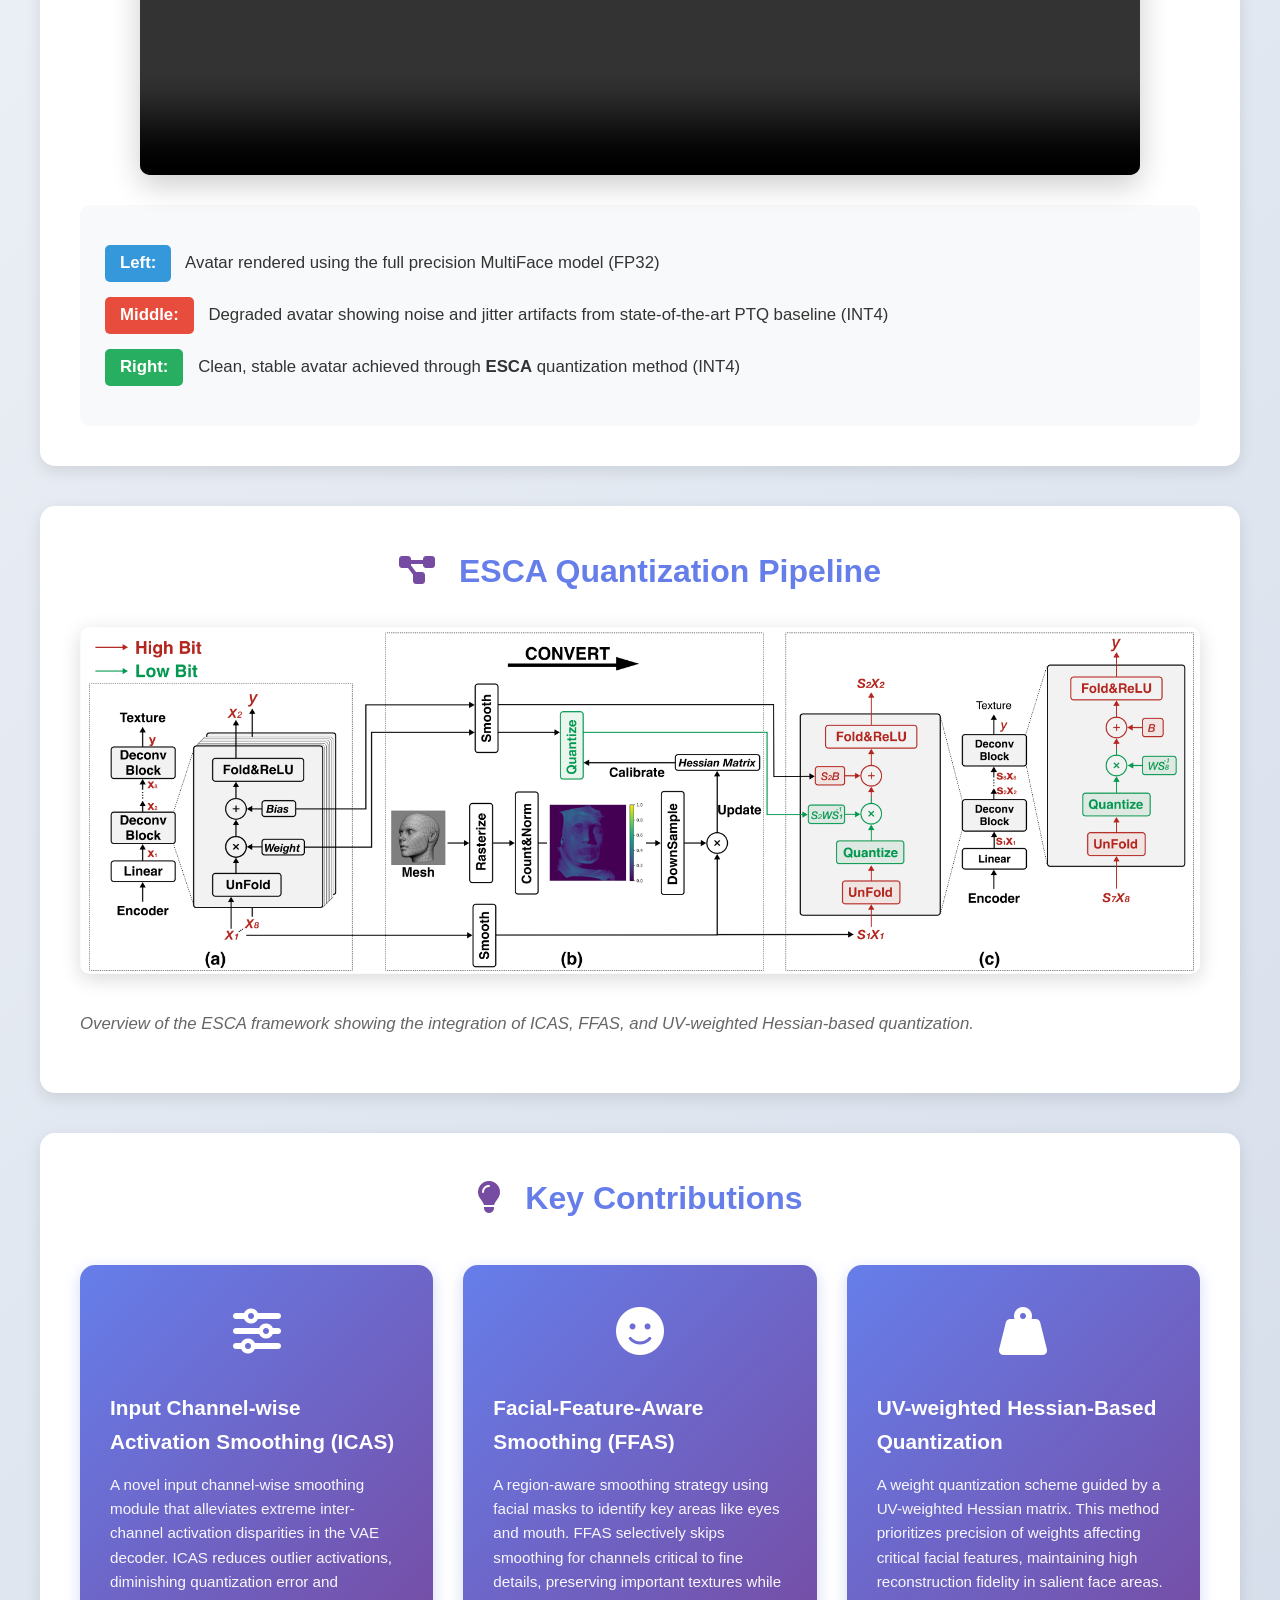
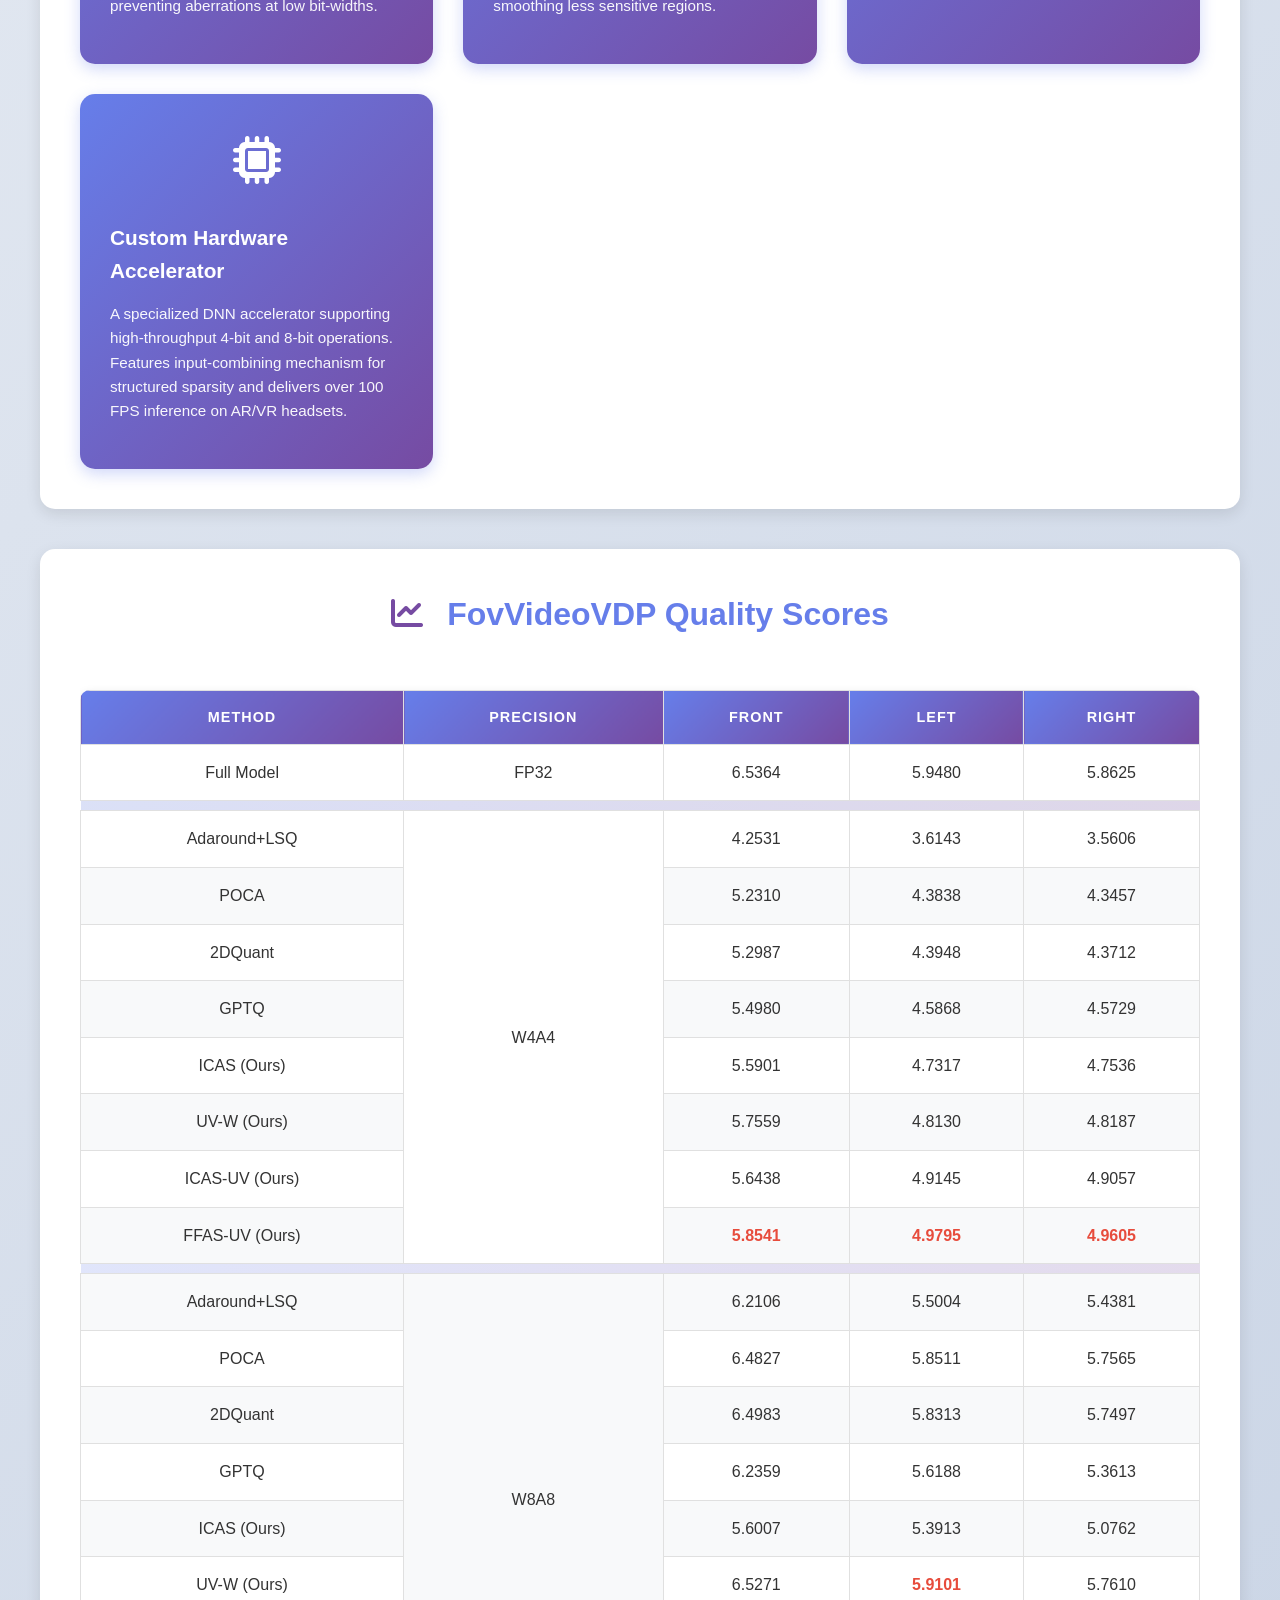
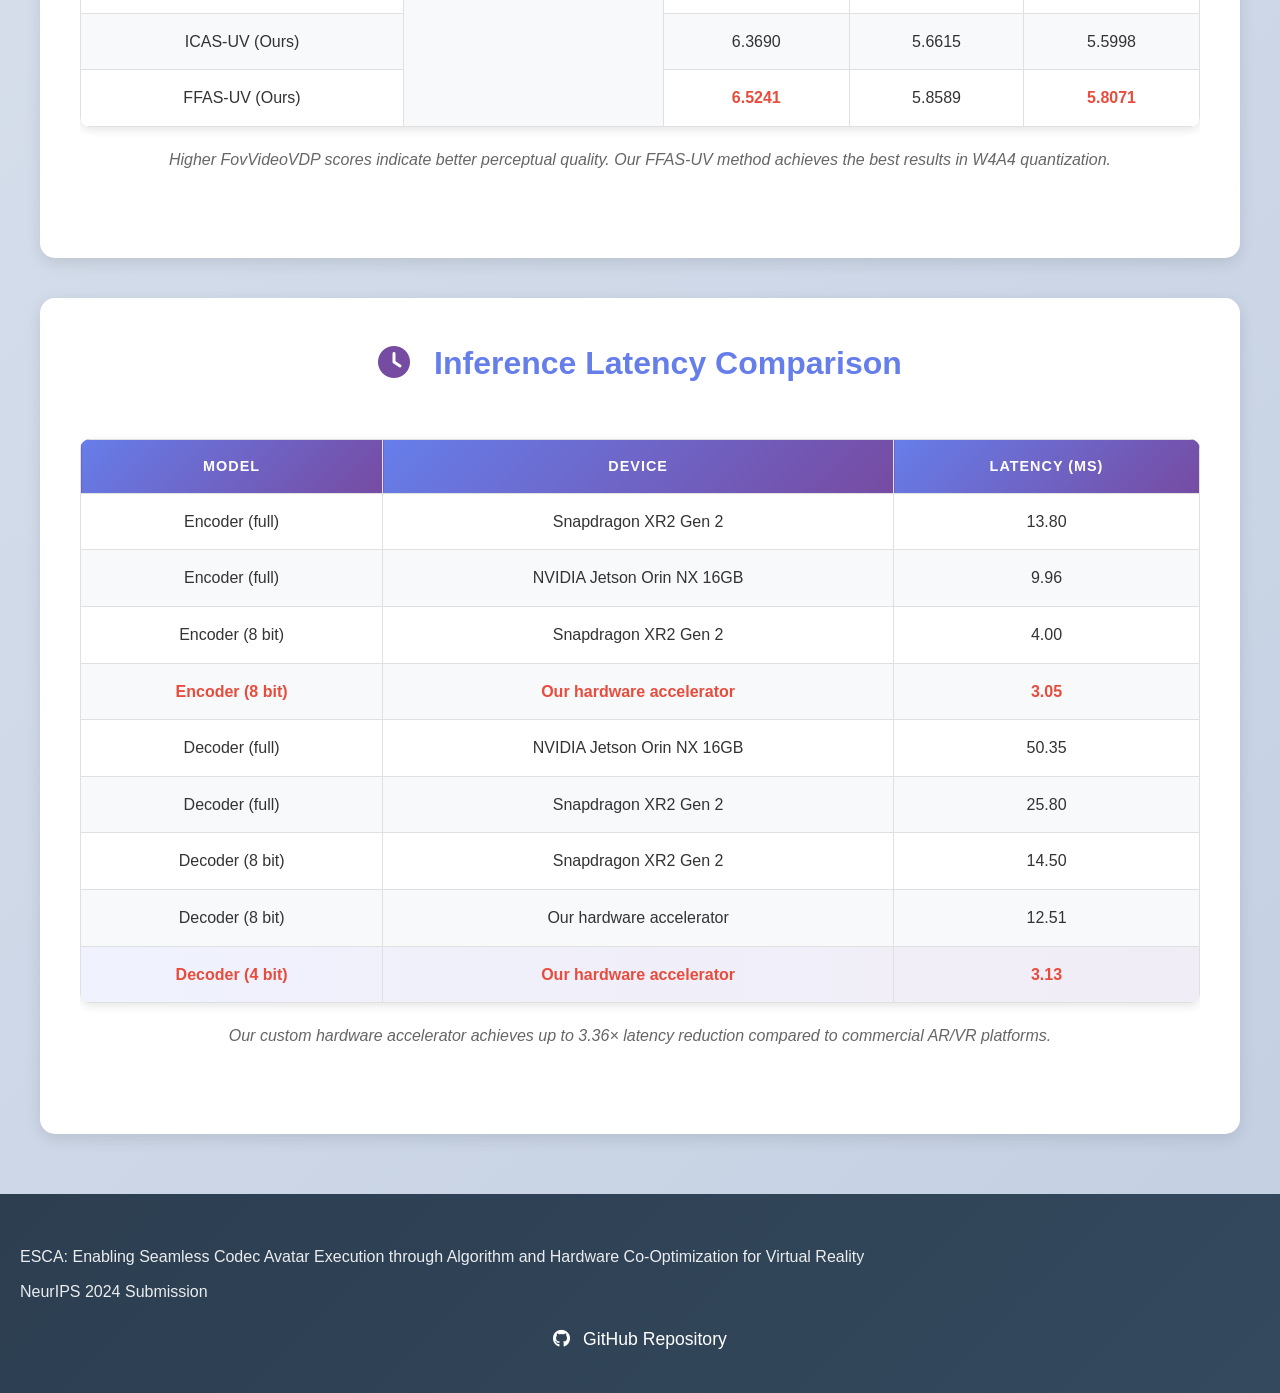
==== commit 0a970eca: "upload" ====
--- a/index.html
+++ b/index.html
@@ -2,49 +2,121 @@
 <html lang="en">
 <head>
     <meta charset="UTF-8">
-    <title>Supplementary Material</title>
+    <meta name="viewport" content="width=device-width, initial-scale=1.0">
+    <title>ESCA: Enabling Seamless Codec Avatar Execution</title>
     <link rel="stylesheet" href="css/style.css">
+    <link rel="stylesheet" href="https://cdnjs.cloudflare.com/ajax/libs/font-awesome/6.4.0/css/all.min.css">
 </head>
 <body>
-    <h1>ESCA: Enabling Seamless Codec Avatar Execution<br>through Algorithm and Hardware Co-Optimization for Virtual Reality</h1>
-    <p>Supplementary Material for NeurIPS Submission 19446.</p>
-
-    <h2>Abstract</h2>
-    <p class="abstract">Photorealistic Codec Avatars (PCA), which enable high-fidelity human face rendering, are increasingly adopted in AR/VR applications to support immersive communication and interaction via deep learning-based generative models. However, these models impose significant computational demands, making real-time inference challenging on resource-constrained AR/VR devices such as head-mounted displays (HMDs), where latency and power efficiency are critical. To address this challenge, we propose an efficient post-training quantization (PTQ) method tailored for Codec Avatar models, enabling low-precision execution without compromising output quality. In addition, we design a custom hardware accelerator that can be integrated into the system-on-chip (SoC) of AR/VR devices to further enhance processing efficiency. Building on these components, we introduce <i>ESCA</i>, a full-stack optimization framework that accelerates PCA inference on edge AR/VR platforms. Experimental results demonstrate that ESCA boosts FovVideoVDP quality scores by up to +0.39 over the best 4-bit baseline, delivers up to 3.36× latency reduction, and sustains a rendering rate of 100 frames per second in end-to-end tests, satisfying real-time VR requirements. These results demonstrate the feasibility of deploying high-fidelity codec avatars on resource-constrained devices, opening the door to more immersive and portable VR experiences.</p>
-
-    <h2>Comparison of Avatars with Full and Quantized Models</h2>
-    <video width="1000" controls>
-        <source src="assets/esca_w4a4.mp4" type="video/mp4">
-        Your browser does not support the video tag.
-    </video>
-    <p class="video-caption">
-        Left: Avatar rendered using the full precision MultiFace model (CVPR 2023-3DMV)<br>
-        Middle: Degraded avatar showing noise and jitter artifacts from state-of-the-art post-training quantization (INT4)<br>
-        Right: Clean, stable avatar achieved through the proposed ESCA quantization method (INT4)
-    </p>
-
-    <h2>Quantization Pipeline</h2>
-    <img src="assets/pipeline.png" alt="Pipeline" width="1000">
-
-    <h2>Main Contributions</h2>
-    <ul class="contributions">
-        <li>
-            <strong>Input Channel-wise Activation Smoothing (ICAS):</strong> We introduce a novel input channel-wise smoothing module inserted during training to alleviate extreme inter-channel activation disparities in the VAE decoder. By reducing outlier activations, ICAS diminishes quantization error and prevents aberrations when the model is later quantized to low bit-widths.
-        </li>
-        <li>
-            <strong>Facial-Feature-Aware Smoothing (FFAS):</strong> We develop a region-aware smoothing strategy that uses facial masks to identify key areas like the eyes and mouth. Based on the activation variance in these regions, FFAS selectively skips smoothing for the channels most critical to fine details, preserving important textures while still smoothing less sensitive regions.
-        </li>
-        <li>
-            <strong>UV-weighted Hessian-Based Weight Quantization:</strong> We propose a weight quantization scheme guided by a UV-weighted Hessian matrix of the decoder's loss. This method computes second-order sensitivity and weights it by the UV importance of each face region, thereby prioritizing the precision of weights that most affect critical facial features. This results a low-bit model that maintains high reconstruction fidelity in salient areas of the face.
-        </li>
-        <li>
-            <strong>Customized DNN Hardware Accelerator:</strong> We co-design a specialized hardware accelerator to support our quantized Codec Avatar model with high-throughput 4-bit and 8-bit operations. The accelerator features an input-combining mechanism to exploit the structured sparsity of the activation matrix. Moreover, an optimized end-to-end pipeline is applied to deliver over 100 FPS inference on an AR/VR headset ensuring smooth, real-time avatar rendering.
-        </li>
-    </ul>
-
-    <h2>VDP scores</h2>
-    <div class="table-container">
-        <table class="vdp-table">
+    <!-- Header Section -->
+    <div class="header">
+        <h1>ESCA: Enabling Seamless Codec Avatar Execution through Algorithm and Hardware Co-Optimization for Virtual Reality</h1>
+        <div class="authors">
+            <p class="author-names">
+                <span class="author">Mingzhi Zhu<sup>1, 2</sup></span>
+                <span class="author">Ding Shang<sup>1</sup></span>
+                <span class="author">Sai Qian Zhang<sup>1</sup></span>
+            </p>
+            <p class="affiliations">
+                <sup>1</sup>New York University &nbsp;&nbsp;&nbsp; <sup>2</sup>Rensselaer Polytechnic Institute
+            </p>
+            <p class="emails">
+                <a href="mailto:zhum8@rpi.edu">zhum8@rpi.edu</a>, 
+                <a href="mailto:dingshang@nyu.edu">dingshang@nyu.edu</a>, 
+                <a href="mailto:sai.zhang@nyu.edu">sai.zhang@nyu.edu</a>
+            </p>
+        </div>
+        <div class="conference">
+            <p>NeurIPS 2024</p>
+        </div>
+        <div class="links">
+            <a href="https://github.com/zmzfpc/ESCA" class="btn"><i class="fab fa-github"></i> Code</a>
+            <a href="#" class="btn"><i class="fas fa-file-pdf"></i> Paper</a>
+            <a href="#" class="btn"><i class="fas fa-database"></i> Dataset</a>
+        </div>
+    </div>
+
+    <!-- Abstract Section -->
+    <div class="section">
+        <h2><i class="fas fa-book"></i> Abstract</h2>
+        <div class="abstract">
+            <p>Photorealistic Codec Avatars (PCA), which enable high-fidelity human face rendering, are increasingly adopted in AR/VR applications to support immersive communication and interaction via deep learning-based generative models. However, these models impose significant computational demands, making real-time inference challenging on resource-constrained AR/VR devices such as head-mounted displays (HMDs), where latency and power efficiency are critical.</p>
+            <p>To address this challenge, we propose an efficient post-training quantization (PTQ) method tailored for Codec Avatar models, enabling low-precision execution without compromising output quality. In addition, we design a custom hardware accelerator that can be integrated into the system-on-chip (SoC) of AR/VR devices to further enhance processing efficiency.</p>
+            <p>Building on these components, we introduce <strong>ESCA</strong>, a full-stack optimization framework that accelerates PCA inference on edge AR/VR platforms. Experimental results demonstrate that ESCA boosts FovVideoVDP quality scores by up to <span class="highlight">+0.39</span> over the best 4-bit baseline, delivers up to <span class="highlight">3.36×</span> latency reduction, and sustains a rendering rate of <span class="highlight">100 FPS</span> in end-to-end tests, satisfying real-time VR requirements.</p>
+        </div>
+    </div>
+
+    <!-- Video Comparison Section -->
+    <div class="section">
+        <h2><i class="fas fa-video"></i> Visual Comparison: Full vs. Quantized Models</h2>
+        <div class="video-container">
+            <video controls autoplay muted loop>
+                <source src="assets/esca_w4a4.mp4" type="video/mp4">
+                Your browser does not support the video tag.
+            </video>
+        </div>
+        <div class="caption-box">
+            <div class="caption-item">
+                <span class="label left-label">Left:</span> Avatar rendered using the full precision MultiFace model (FP32)
+            </div>
+            <div class="caption-item">
+                <span class="label middle-label">Middle:</span> Degraded avatar showing noise and jitter artifacts from state-of-the-art PTQ baseline (INT4)
+            </div>
+            <div class="caption-item">
+                <span class="label right-label">Right:</span> Clean, stable avatar achieved through <strong>ESCA</strong> quantization method (INT4)
+            </div>
+        </div>
+    </div>
+
+    <!-- Pipeline Section -->
+    <div class="section">
+        <h2><i class="fas fa-diagram-project"></i> ESCA Quantization Pipeline</h2>
+        <div class="image-container">
+            <img src="assets/pipeline.png" alt="ESCA Quantization Pipeline">
+        </div>
+        <p class="image-caption">Overview of the ESCA framework showing the integration of ICAS, FFAS, and UV-weighted Hessian-based quantization.</p>
+    </div>
+
+    <!-- Contributions Section -->
+    <div class="section">
+        <h2><i class="fas fa-lightbulb"></i> Key Contributions</h2>
+        <div class="contributions-grid">
+            <div class="contribution-card">
+                <div class="contribution-icon">
+                    <i class="fas fa-sliders-h"></i>
+                </div>
+                <h3>Input Channel-wise Activation Smoothing (ICAS)</h3>
+                <p>A novel input channel-wise smoothing module that alleviates extreme inter-channel activation disparities in the VAE decoder. ICAS reduces outlier activations, diminishing quantization error and preventing aberrations at low bit-widths.</p>
+            </div>
+            <div class="contribution-card">
+                <div class="contribution-icon">
+                    <i class="fas fa-face-smile"></i>
+                </div>
+                <h3>Facial-Feature-Aware Smoothing (FFAS)</h3>
+                <p>A region-aware smoothing strategy using facial masks to identify key areas like eyes and mouth. FFAS selectively skips smoothing for channels critical to fine details, preserving important textures while smoothing less sensitive regions.</p>
+            </div>
+            <div class="contribution-card">
+                <div class="contribution-icon">
+                    <i class="fas fa-weight-hanging"></i>
+                </div>
+                <h3>UV-weighted Hessian-Based Quantization</h3>
+                <p>A weight quantization scheme guided by a UV-weighted Hessian matrix. This method prioritizes precision of weights affecting critical facial features, maintaining high reconstruction fidelity in salient face areas.</p>
+            </div>
+            <div class="contribution-card">
+                <div class="contribution-icon">
+                    <i class="fas fa-microchip"></i>
+                </div>
+                <h3>Custom Hardware Accelerator</h3>
+                <p>A specialized DNN accelerator supporting high-throughput 4-bit and 8-bit operations. Features input-combining mechanism for structured sparsity and delivers over 100 FPS inference on AR/VR headsets.</p>
+            </div>
+        </div>
+    </div>
+
+    <!-- Results Section -->
+    <div class="section">
+        <h2><i class="fas fa-chart-line"></i> FovVideoVDP Quality Scores</h2>
+        <div class="table-container">
+            <table class="results-table">
             <thead>
                 <tr>
                     <th>Method</th>
@@ -94,11 +166,15 @@
                 <tr><td>FFAS-UV (Ours)</td><td><strong>6.5241</strong></td><td>5.8589</td><td><strong>5.8071</strong></td></tr>
             </tbody>
         </table>
-    </div>
-
-    <h2>Inference Latency</h2>
-    <div class="table-container">
-        <table>
+        <p class="table-note">Higher FovVideoVDP scores indicate better perceptual quality. Our FFAS-UV method achieves the best results in W4A4 quantization.</p>
+    </div>
+    </div>
+
+    <!-- Latency Results Section -->
+    <div class="section">
+        <h2><i class="fas fa-clock"></i> Inference Latency Comparison</h2>
+        <div class="table-container">
+            <table class="latency-table">
             <thead>
                 <tr>
                     <th>Model</th>
@@ -147,13 +223,26 @@
                     <td>Our hardware accelerator</td>
                     <td>12.51</td>
                 </tr>
-                <tr>
+                <tr class="highlight-row">
                     <td><strong>Decoder (4 bit)</strong></td>
                     <td><strong>Our hardware accelerator</strong></td>
                     <td><strong>3.13</strong></td>
                 </tr>
             </tbody>
         </table>
-    </div>
+        <p class="table-note">Our custom hardware accelerator achieves up to 3.36× latency reduction compared to commercial AR/VR platforms.</p>
+    </div>
+    </div>
+
+    <!-- Footer -->
+    <footer>
+        <div class="footer-content">
+            <p>ESCA: Enabling Seamless Codec Avatar Execution through Algorithm and Hardware Co-Optimization for Virtual Reality</p>
+            <p>NeurIPS 2024 Submission</p>
+            <div class="footer-links">
+                <a href="https://github.com/zmzfpc/ESCA"><i class="fab fa-github"></i> GitHub Repository</a>
+            </div>
+        </div>
+    </footer>
 </body>
 </html>
--- a/css/style.css
+++ b/css/style.css
@@ -1,60 +1,317 @@
+/* Global Styles */
+* {
+    margin: 0;
+    padding: 0;
+    box-sizing: border-box;
+}
+
 body {
-    font-family: Arial, sans-serif;
-    margin: 40px;
-    background-color: #f9f9f9;
+    font-family: 'Segoe UI', Tahoma, Geneva, Verdana, sans-serif;
+    background: linear-gradient(135deg, #f5f7fa 0%, #c3cfe2 100%);
     color: #333;
-    text-align: center;
+    line-height: 1.6;
+    min-height: 100vh;
+}
+
+/* Header */
+.header {
+    background: linear-gradient(135deg, #667eea 0%, #764ba2 100%);
+    color: white;
+    padding: 60px 20px;
+    text-align: center;
+    box-shadow: 0 4px 6px rgba(0,0,0,0.1);
+}
+
+.header h1 {
+    font-size: 2.5em;
+    margin-bottom: 20px;
+    font-weight: 700;
+    text-shadow: 2px 2px 4px rgba(0,0,0,0.2);
+}
+
+.authors {
+    margin: 25px 0;
+}
+
+.author-names {
+    font-size: 1.3em;
+    margin: 15px 0;
+    font-weight: 500;
+}
+
+.author {
+    display: inline-block;
+    margin: 0 15px;
+    white-space: nowrap;
+}
+
+.author sup {
+    font-size: 0.8em;
+    margin-left: 3px;
+}
+
+.affiliations {
+    font-size: 1.1em;
+    margin: 15px 0;
+    opacity: 0.95;
+    font-style: italic;
+}
+
+.affiliations sup {
+    font-size: 0.9em;
+    margin-right: 5px;
+}
+
+.emails {
+    font-size: 1em;
+    margin: 12px 0;
+}
+
+.emails a {
+    color: white;
+    text-decoration: none;
+    margin: 0 8px;
+    padding: 5px 10px;
+    border-radius: 5px;
+    background: rgba(255,255,255,0.1);
+    transition: background 0.3s ease;
+}
+
+.emails a:hover {
+    background: rgba(255,255,255,0.25);
+}
+
+.footnote {
+    font-size: 0.9em;
+    margin-top: 15px;
+    opacity: 0.85;
+    font-style: italic;
+}
+
+.conference p {
+    font-size: 1.2em;
+    margin: 10px 0;
+    opacity: 0.95;
+    font-weight: 600;
+    letter-spacing: 1px;
+}
+
+.links {
+    margin-top: 30px;
+}
+
+.btn {
+    display: inline-block;
+    padding: 12px 30px;
+    margin: 0 10px;
+    background: rgba(255,255,255,0.2);
+    color: white;
+    text-decoration: none;
+    border-radius: 25px;
+    border: 2px solid white;
+    font-weight: 600;
+    transition: all 0.3s ease;
+    backdrop-filter: blur(10px);
+}
+
+.btn:hover {
+    background: white;
+    color: #667eea;
+    transform: translateY(-2px);
+    box-shadow: 0 4px 8px rgba(0,0,0,0.2);
+}
+
+.btn i {
+    margin-right: 8px;
+}
+
+/* Section */
+.section {
     max-width: 1200px;
     margin: 40px auto;
-}
-h1, h2 {
-    color: #0055aa;
-    margin: 20px 0;
-}
-img, video {
-    margin: 20px auto;
-    border: 1px solid #ccc;
-    display: block;
-    max-width: 100%;
+    padding: 40px;
+    background: white;
+    border-radius: 15px;
+    box-shadow: 0 5px 15px rgba(0,0,0,0.1);
+}
+
+h2 {
+    color: #667eea;
+    font-size: 2em;
+    margin-bottom: 30px;
+    text-align: center;
+    font-weight: 700;
+}
+
+h2 i {
+    margin-right: 15px;
+    color: #764ba2;
 }
 
 p {
     margin: 15px 0;
+    text-align: justify;
+}
+
+/* Abstract */
+.abstract {
+    line-height: 1.8;
+    font-size: 1.1em;
+    color: #444;
+}
+
+.abstract p {
+    margin-bottom: 20px;
+}
+
+.highlight {
+    color: #e74c3c;
+    font-weight: 700;
+}
+
+/* Video Section */
+.video-container {
+    position: relative;
+    width: 100%;
     max-width: 1000px;
-    margin-left: auto;
-    margin-right: auto;
-}
-
-.abstract {
-    text-align: justify;
+    margin: 30px auto;
+    border-radius: 10px;
+    overflow: hidden;
+    box-shadow: 0 10px 30px rgba(0,0,0,0.2);
+}
+
+.video-container video {
+    width: 100%;
+    height: auto;
+    display: block;
+}
+
+.caption-box {
+    background: #f8f9fa;
+    padding: 25px;
+    border-radius: 10px;
+    margin-top: 20px;
+}
+
+.caption-item {
+    margin: 15px 0;
+    font-size: 1.05em;
     line-height: 1.6;
-    margin: 20px auto;
-}
-
+}
+
+.label {
+    display: inline-block;
+    padding: 5px 15px;
+    border-radius: 5px;
+    font-weight: 700;
+    margin-right: 10px;
+}
+
+.left-label {
+    background: #3498db;
+    color: white;
+}
+
+.middle-label {
+    background: #e74c3c;
+    color: white;
+}
+
+.right-label {
+    background: #27ae60;
+    color: white;
+}
+
+/* Image Container */
+.image-container {
+    text-align: center;
+    margin: 30px 0;
+}
+
+.image-container img {
+    max-width: 100%;
+    height: auto;
+    border-radius: 10px;
+    box-shadow: 0 5px 20px rgba(0,0,0,0.15);
+}
+
+.image-caption {
+    margin-top: 20px;
+    font-style: italic;
+    color: #666;
+    font-size: 1.05em;
+}
+
+/* Contributions Grid */
+.contributions-grid {
+    display: grid;
+    grid-template-columns: repeat(auto-fit, minmax(280px, 1fr));
+    gap: 30px;
+    margin-top: 40px;
+}
+
+.contribution-card {
+    background: linear-gradient(135deg, #667eea 0%, #764ba2 100%);
+    color: white;
+    padding: 30px;
+    border-radius: 15px;
+    transition: transform 0.3s ease, box-shadow 0.3s ease;
+    box-shadow: 0 5px 15px rgba(102, 126, 234, 0.3);
+}
+
+.contribution-card:hover {
+    transform: translateY(-10px);
+    box-shadow: 0 15px 30px rgba(102, 126, 234, 0.4);
+}
+
+.contribution-icon {
+    font-size: 3em;
+    margin-bottom: 20px;
+    text-align: center;
+}
+
+.contribution-card h3 {
+    font-size: 1.3em;
+    margin-bottom: 15px;
+    color: white;
+}
+
+.contribution-card p {
+    font-size: 0.95em;
+    line-height: 1.6;
+    color: rgba(255,255,255,0.95);
+    text-align: left;
+}
+
+/* Tables */
 .table-container {
-    margin: 30px auto;
+    margin: 30px 0;
     overflow-x: auto;
-    max-width: 1000px;
 }
 
 table {
     width: 100%;
     border-collapse: collapse;
     margin: 20px 0;
-    background-color: white;
-    box-shadow: 0 1px 3px rgba(0, 0, 0, 0.1);
+    background: white;
+    box-shadow: 0 3px 10px rgba(0,0,0,0.1);
+    border-radius: 10px;
+    overflow: hidden;
 }
 
 th, td {
-    padding: 12px 15px;
-    text-align: center;
-    border: 1px solid #ddd;
+    padding: 15px;
+    text-align: center;
+    border: 1px solid #e0e0e0;
 }
 
 th {
-    background-color: #0055aa;
-    color: white;
-    font-weight: bold;
+    background: linear-gradient(135deg, #667eea 0%, #764ba2 100%);
+    color: white;
+    font-weight: 600;
+    text-transform: uppercase;
+    font-size: 0.9em;
+    letter-spacing: 1px;
 }
 
 tr:nth-child(even) {
@@ -62,50 +319,142 @@
 }
 
 tr:hover {
-    background-color: #f5f5f5;
-}
-
-ul {
-    text-align: left;
-    max-width: 1000px;
-    margin: 20px auto;
-    padding-left: 20px;
-}
-
-.contributions {
-    list-style-type: none;
-    padding-left: 0;
-}
-
-.contributions li {
-    margin: 25px 0;
-    line-height: 1.6;
-    text-align: justify;
-}
-
-.contributions strong {
-    color: #0055aa;
-    display: block;
-    margin-bottom: 8px;
+    background-color: #e8f4f8;
+    transition: background-color 0.3s ease;
+}
+
+.highlight-row {
+    background: linear-gradient(90deg, rgba(102, 126, 234, 0.1) 0%, rgba(118, 75, 162, 0.1) 100%);
+    font-weight: 600;
+}
+
+.highlight-row:hover {
+    background: linear-gradient(90deg, rgba(102, 126, 234, 0.2) 0%, rgba(118, 75, 162, 0.2) 100%);
+}
+
+table strong {
+    color: #e74c3c;
+    font-weight: 700;
+}
+
+.section-sep {
+    height: 10px;
+    background: linear-gradient(90deg, rgba(102, 126, 234, 0.2) 0%, rgba(118, 75, 162, 0.2) 100%);
+}
+
+.section-sep td {
+    border: none;
+    padding: 0;
+}
+
+.table-note {
+    text-align: center;
+    font-style: italic;
+    color: #666;
+    margin-top: 20px;
+    font-size: 1em;
+}
+
+/* Footer */
+footer {
+    background: linear-gradient(135deg, #2c3e50 0%, #34495e 100%);
+    color: white;
+    padding: 40px 20px;
+    text-align: center;
+    margin-top: 60px;
+}
+
+.footer-content p {
+    margin: 10px 0;
+    opacity: 0.9;
+}
+
+.footer-links {
+    margin-top: 20px;
+}
+
+.footer-links a {
+    color: white;
+    text-decoration: none;
+    margin: 0 15px;
     font-size: 1.1em;
-}
-
-li {
-    margin: 10px 0;
-}
-
-.vdp-table strong {
-    color: #e60000;
-}
-
-.table-container strong {
-    color: #e60000;
-}
-
-.video-caption {
-    text-align: left;
-    max-width: 1000px;
-    margin: 20px auto;
-    font-size: 1.08em;
-    line-height: 1.6;
-}
+    transition: opacity 0.3s ease;
+}
+
+.footer-links a:hover {
+    opacity: 0.7;
+}
+
+.footer-links i {
+    margin-right: 8px;
+}
+
+/* Responsive Design */
+@media (max-width: 768px) {
+    .header h1 {
+        font-size: 1.8em;
+    }
+    
+    .author-names {
+        font-size: 1.1em;
+    }
+    
+    .author {
+        display: block;
+        margin: 8px 0;
+    }
+    
+    .affiliations {
+        font-size: 1em;
+    }
+    
+    .emails a {
+        display: block;
+        margin: 8px auto;
+        max-width: 250px;
+    }
+    
+    .section {
+        padding: 20px;
+        margin: 20px 10px;
+    }
+    
+    .contributions-grid {
+        grid-template-columns: 1fr;
+    }
+    
+    .btn {
+        display: block;
+        margin: 10px 0;
+    }
+    
+    h2 {
+        font-size: 1.5em;
+    }
+    
+    table {
+        font-size: 0.9em;
+    }
+    
+    th, td {
+        padding: 10px 5px;
+    }
+}
+
+@media (max-width: 480px) {
+    .header h1 {
+        font-size: 1.4em;
+    }
+    
+    .header {
+        padding: 40px 10px;
+    }
+    
+    table {
+        font-size: 0.8em;
+    }
+    
+    th, td {
+        padding: 8px 3px;
+    }
+}
